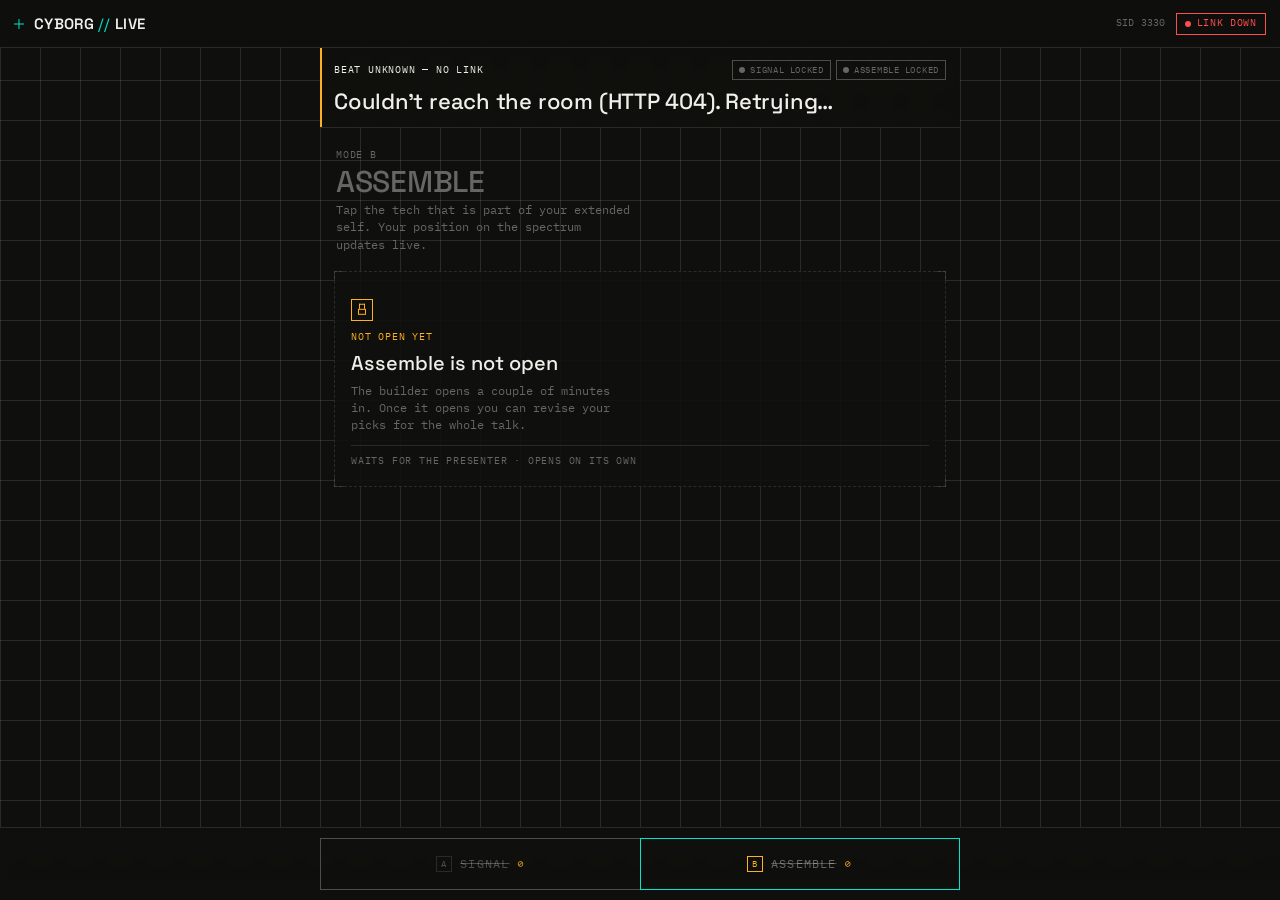
==== public/index.html @ f2556aba "miami deck: add lobby beat with QR codes, default to assemble mode - Add 15-min lobby beat with auto" ====
<!DOCTYPE html>
<html lang="en">
<head>
  <meta charset="utf-8">
  <meta name="viewport" content="width=device-width, initial-scale=1, viewport-fit=cover">
  <meta name="theme-color" content="#0F0F0D">
  <meta name="color-scheme" content="dark">
  <title>CYBORG // LIVE</title>
  <link rel="preconnect" href="https://fonts.googleapis.com">
  <link rel="preconnect" href="https://fonts.gstatic.com" crossorigin>
  <link href="https://fonts.googleapis.com/css2?family=Space+Grotesk:wght@400;500;600&family=IBM+Plex+Mono:wght@400;500&display=swap" rel="stylesheet">
  <link rel="stylesheet" href="shared.css">
  <link rel="stylesheet" href="app.css">
</head>
<body>

<header class="hdr">
  <div class="hdr-title">
    <span class="reticle is-accent" aria-hidden="true"></span>
    <h1>CYBORG <span class="hdr-sep">//</span> LIVE</h1>
  </div>
  <div class="hdr-right">
    <span class="readout micro-label hdr-sid" id="sid-readout" title="session">SID ····</span>
    <span class="pill is-pulsing" id="link-pill" role="status" aria-live="polite">
      <span class="dot" aria-hidden="true"></span>
      <span>LINK</span><span class="pill-state" id="link-state">CONNECTING</span>
    </span>
  </div>
</header>

<main class="main" id="main">

  <!-- ================= MODE A: SIGNAL ================= -->
  <section class="mode" id="mode-signal" data-mode="signal" aria-labelledby="tab-signal" hidden>
    <div class="mode-head">
      <span class="micro-label">MODE A</span>
      <h2>Signal</h2>
      <p class="mode-sub">Send a question, a discussion-starter, or a note to the room. Lands on the presenter screen live.</p>
    </div>

    <form class="fui-panel signal-form" id="signal-form" novalidate>
      <span class="fui-corners" aria-hidden="true"></span>

      <fieldset class="kind-group">
        <legend class="micro-label">KIND</legend>
        <div class="kind-seg" role="radiogroup" aria-label="Submission kind">
          <label class="kind-opt">
            <input type="radio" name="kind" value="question" checked>
            <span class="kind-face"><span class="kind-glyph">?</span>QUESTION</span>
          </label>
          <label class="kind-opt">
            <input type="radio" name="kind" value="discussion">
            <span class="kind-face"><span class="kind-glyph">⇄</span>DISCUSSION</span>
          </label>
          <label class="kind-opt">
            <input type="radio" name="kind" value="note">
            <span class="kind-face"><span class="kind-glyph">▸</span>NOTE</span>
          </label>
        </div>
      </fieldset>

      <div class="field">
        <div class="field-row">
          <label class="micro-label" for="signal-text">TEXT</label>
          <span class="readout counter" id="char-counter" aria-live="polite">000<span class="counter-sep">/</span>280</span>
        </div>
        <textarea id="signal-text" name="text" class="textarea" rows="4" maxlength="280"
          placeholder="Type it. 280 chars. Plain text." autocomplete="off" spellcheck="true"></textarea>
      </div>

      <div class="field">
        <div class="field-row">
          <label class="micro-label" for="handle">HANDLE <span class="opt">(optional)</span></label>
          <span class="readout counter is-dim" id="handle-counter">00/24</span>
        </div>
        <input id="handle" name="handle" class="input" type="text" maxlength="24"
          placeholder="anon" autocomplete="nickname" autocapitalize="off">
      </div>

      <div class="form-foot">
        <p class="inline-error" id="signal-error" role="alert" hidden></p>
        <button class="btn is-primary send-btn" id="send-btn" type="submit" disabled>
          <span class="send-label">SEND SIGNAL</span>
          <span class="send-arrow" aria-hidden="true">→</span>
        </button>
      </div>
    </form>

    <div class="log">
      <div class="log-head">
        <span class="micro-label">YOUR SIGNALS</span>
        <span class="readout micro-label" id="log-count">000</span>
      </div>
      <ol class="log-list" id="log-list" aria-live="polite">
        <li class="log-empty micro-label">NO SIGNALS SENT FROM THIS SESSION YET</li>
      </ol>
    </div>
  </section>

  <!-- ================= MODE B: ASSEMBLE ================= -->
  <section class="mode" id="mode-assemble" data-mode="assemble" aria-labelledby="tab-assemble">
    <div class="mode-head">
      <span class="micro-label">MODE B</span>
      <h2>Assemble</h2>
      <p class="mode-sub">Tap the tech that is part of your extended self. Your position on the spectrum updates live.</p>
    </div>

    <!-- sticky-ish live readout -->
    <div class="fui-panel spectrum-panel" id="spectrum-panel">
      <span class="fui-corners" aria-hidden="true"></span>
      <div class="spectrum-head">
        <div>
          <span class="micro-label">DEPENDENCE</span>
          <div class="readout spectrum-value"><span id="spectrum-num">000</span><span class="unit">/100</span></div>
        </div>
        <div class="klass-block">
          <span class="micro-label">CLASS</span>
          <div class="klass-readout display" id="klass-readout">Unassembled</div>
        </div>
        <div class="picks-block">
          <span class="micro-label">PICKS</span>
          <div class="readout picks-readout" id="picks-count">00</div>
        </div>
      </div>

      <!-- RADAR. Supersedes the 1-D daily-designer→Vader ruler. A single axis
           measures HOW MUCH and reinstates a destination; the polygon says two
           people can enclose the same area and be completely different shapes.
           Vader is now a ghost polygon behind yours, not an endpoint ahead. -->
      <div class="radar-host" id="radar-host" role="img" aria-label="Your assemblage radar"></div>

      <div class="radar-legend">
        <label class="ghost-toggle">
          <input type="checkbox" id="ghost-toggle" checked>
          <span class="micro-label">SHOW REFERENCE SHAPES</span>
        </label>
        <p class="radar-note micro-label" id="radar-note">PICK COMPONENTS TO DRAW YOUR SHAPE</p>
      </div>
    </div>

    <div class="slots" id="slots">
      <!-- slot groups injected by app.js -->
      <p class="micro-label slots-loading" id="slots-loading">LOADING CATALOG…</p>
    </div>

    <div class="fui-panel transmit-panel" id="transmit-panel">
      <span class="fui-corners" aria-hidden="true"></span>
      <div class="field">
        <div class="field-row">
          <label class="micro-label" for="handle-2">HANDLE <span class="opt">(optional, shared with Signal)</span></label>
        </div>
        <input id="handle-2" class="input" type="text" maxlength="24" placeholder="anon" autocomplete="nickname" autocapitalize="off">
      </div>
      <p class="inline-error" id="assemble-error" role="alert" hidden></p>
      <button class="btn is-primary transmit-btn" id="transmit-btn" type="button" disabled>
        <span class="send-label">TRANSMIT ASSEMBLAGE</span>
        <span class="send-arrow" aria-hidden="true">↑</span>
      </button>
      <p class="micro-label transmit-hint" id="transmit-hint">PICK AT LEAST ONE COMPONENT</p>
    </div>

    <!-- class card (shown after transmit) -->
    <div class="fui-panel class-card is-active" id="class-card" hidden>
      <span class="fui-corners" aria-hidden="true"></span>
      <div class="card-top">
        <span class="micro-label is-fg">CLASS CARD</span>
        <span class="readout micro-label" id="card-id">ID ········</span>
      </div>
      <div class="card-klass display" id="card-klass">—</div>
      <div class="card-handle micro-label" id="card-handle">ANON</div>
      <div class="card-stats">
        <div><span class="micro-label">SPECTRUM</span><div class="readout" id="card-spectrum">000</div></div>
        <div><span class="micro-label">ARCHETYPE</span><div class="readout" id="card-archetype">—</div></div>
        <div><span class="micro-label">PICKS</span><div class="readout" id="card-picks">00</div></div>
      </div>
      <div class="card-mini-ruler" id="card-ruler"><span class="card-mini-marker" id="card-marker"></span></div>
      <div class="card-groups" id="card-groups"></div>
      <ul class="card-list" id="card-list"></ul>
      <div class="card-actions">
        <button class="btn" id="card-share" type="button">SHARE / COPY</button>
        <button class="btn" id="card-edit" type="button">EDIT ASSEMBLAGE</button>
      </div>
      <p class="micro-label card-status" id="card-status" aria-live="polite"></p>
    </div>
  </section>
</main>

<!-- ================= MODE SWITCH ================= -->
<nav class="modebar" aria-label="Mode">
  <div class="seg" role="tablist">
    <button class="seg-btn" id="tab-signal" role="tab" aria-selected="false" aria-controls="mode-signal" data-mode="signal" type="button">
      <span class="seg-key">A</span><span class="seg-name">SIGNAL</span>
    </button>
    <button class="seg-btn is-on" id="tab-assemble" role="tab" aria-selected="true" aria-controls="mode-assemble" data-mode="assemble" type="button">
      <span class="seg-key">B</span><span class="seg-name">ASSEMBLE</span>
    </button>
    <span class="seg-indicator" aria-hidden="true"></span>
  </div>
</nav>

<script src="radar.js" defer></script>
<script src="app.js" defer></script>
</body>
</html>
---- public/shared.css ----
/* CYBORG // LIVE — shared design tokens + base + FUI utilities
   Imported by index.html (audience) and presenter.html. Keep this file lean. */

:root {
  --bg: #0F0F0D;
  --fg: #F0EFE9;
  --mid: #666666;
  --accent: #00E5CC;
  --rule: rgba(240, 239, 233, 0.12);
  --rule-strong: rgba(240, 239, 233, 0.28);
  --warn: #FFB020;
  --danger: #FF4D4D;

  --font-display: 'Space Grotesk', system-ui, sans-serif;
  --font-mono: 'IBM Plex Mono', ui-monospace, SFMono-Regular, Menlo, monospace;

  --grid: 40px;
  --tap: 44px;
  --ease: cubic-bezier(0.2, 0.8, 0.2, 1);
  --t-fast: 120ms;
  --t-med: 180ms;
}

/* ---------- reset ---------- */
*, *::before, *::after { box-sizing: border-box; }
html { -webkit-text-size-adjust: 100%; }
body {
  margin: 0;
  background-color: var(--bg);
  color: var(--fg);
  font-family: var(--font-mono);
  font-size: 14px;
  line-height: 1.45;
  -webkit-font-smoothing: antialiased;
  /* 40px grid on hairlines */
  background-image:
    linear-gradient(to right, var(--rule) 1px, transparent 1px),
    linear-gradient(to bottom, var(--rule) 1px, transparent 1px);
  background-size: var(--grid) var(--grid);
  background-attachment: fixed;
}
h1, h2, h3, h4 { font-family: var(--font-display); font-weight: 500; margin: 0; letter-spacing: -0.01em; }
p { margin: 0; }
button, input, textarea, select {
  font: inherit;
  color: inherit;
  background: none;
  border: 0;
  border-radius: 0;
  -webkit-appearance: none;
  appearance: none;
}
button { cursor: pointer; touch-action: manipulation; }
button:focus-visible, input:focus-visible, textarea:focus-visible, [tabindex]:focus-visible {
  outline: 1px solid var(--accent);
  outline-offset: 2px;
}
ul, ol { margin: 0; padding: 0; list-style: none; }
::selection { background: var(--accent); color: var(--bg); }

/* ---------- typographic utilities ---------- */
.micro-label {
  font-family: var(--font-mono);
  font-size: 10px;
  text-transform: uppercase;
  letter-spacing: 0.08em;
  color: var(--mid);
}
.micro-label.is-fg { color: var(--fg); }
.readout {
  font-family: var(--font-mono);
  font-variant-numeric: tabular-nums;
  letter-spacing: 0.02em;
}
.readout.is-accent { color: var(--accent); }
.mono { font-family: var(--font-mono); }
.display { font-family: var(--font-display); }
.hairline { border: 0; border-top: 1px solid var(--rule); margin: 0; }
.visually-hidden {
  position: absolute !important; width: 1px; height: 1px; padding: 0; margin: -1px;
  overflow: hidden; clip: rect(0 0 0 0); white-space: nowrap; border: 0;
}

/* ---------- status pill ---------- */
.pill {
  display: inline-flex; align-items: center; gap: 6px;
  height: 22px; padding: 0 8px;
  border: 1px solid var(--rule-strong);
  font-family: var(--font-mono); font-size: 10px;
  text-transform: uppercase; letter-spacing: 0.08em;
  color: var(--mid);
  white-space: nowrap;
}
.pill .dot {
  width: 6px; height: 6px; border-radius: 50%;
  background: var(--mid);
  transition: background var(--t-fast) var(--ease), box-shadow var(--t-fast) var(--ease);
}
.pill.is-live { color: var(--fg); border-color: var(--accent); }
.pill.is-live .dot { background: var(--accent); box-shadow: 0 0 6px var(--accent); }
.pill.is-warn { color: var(--warn); border-color: var(--warn); }
.pill.is-warn .dot { background: var(--warn); }
.pill.is-danger { color: var(--danger); border-color: var(--danger); }
.pill.is-danger .dot { background: var(--danger); }
.pill.is-pulsing .dot { animation: pill-pulse 1.4s ease-in-out infinite; }
@keyframes pill-pulse { 0%, 100% { opacity: 1; } 50% { opacity: 0.25; } }

/* ---------- FUI panel with corner brackets ---------- */
.fui-panel {
  position: relative;
  background: rgba(15, 15, 13, 0.88);
  border: 1px solid var(--rule);
  padding: 14px;
  --bracket: 10px;
  --bracket-color: var(--rule-strong);
}
.fui-panel::before, .fui-panel::after,
.fui-panel > .fui-corners::before, .fui-panel > .fui-corners::after {
  content: "";
  position: absolute;
  width: var(--bracket); height: var(--bracket);
  border-color: var(--bracket-color);
  border-style: solid;
  pointer-events: none;
  transition: border-color var(--t-fast) var(--ease);
}
.fui-panel::before { top: -1px; left: -1px; border-width: 1px 0 0 1px; }
.fui-panel::after  { top: -1px; right: -1px; border-width: 1px 1px 0 0; }
.fui-panel > .fui-corners::before { bottom: -1px; left: -1px; border-width: 0 0 1px 1px; }
.fui-panel > .fui-corners::after  { bottom: -1px; right: -1px; border-width: 0 1px 1px 0; }
.fui-panel.is-active { --bracket-color: var(--accent); }
.fui-panel.is-danger { --bracket-color: var(--danger); border-color: rgba(255, 77, 77, 0.4); }

/* ---------- reticle motif (small crosshair) ---------- */
.reticle {
  position: relative; display: inline-block; width: 10px; height: 10px; flex: none;
}
.reticle::before, .reticle::after {
  content: ""; position: absolute; background: var(--mid);
}
.reticle::before { left: 50%; top: 0; width: 1px; height: 100%; transform: translateX(-50%); }
.reticle::after  { top: 50%; left: 0; height: 1px; width: 100%; transform: translateY(-50%); }
.reticle.is-accent::before, .reticle.is-accent::after { background: var(--accent); }

/* ---------- buttons ---------- */
.btn {
  display: inline-flex; align-items: center; justify-content: center; gap: 8px;
  min-height: var(--tap); padding: 0 16px;
  border: 1px solid var(--rule-strong);
  font-family: var(--font-mono); font-size: 12px;
  text-transform: uppercase; letter-spacing: 0.08em;
  color: var(--fg);
  transition: border-color var(--t-fast) var(--ease), color var(--t-fast) var(--ease),
              background var(--t-fast) var(--ease), transform var(--t-fast) var(--ease);
}
.btn:active { transform: scale(0.985); border-color: var(--accent); }
.btn.is-primary { border-color: var(--fg); }
.btn.is-primary:not(:disabled):hover { border-color: var(--accent); color: var(--accent); }
.btn:disabled { color: var(--mid); border-color: var(--rule); cursor: not-allowed; transform: none; }

/* ---------- motion ---------- */
@media (prefers-reduced-motion: reduce) {
  *, *::before, *::after {
    animation-duration: 0.01ms !important;
    animation-iteration-count: 1 !important;
    transition-duration: 0.01ms !important;
    scroll-behavior: auto !important;
  }
}
---- public/app.css ----
/* CYBORG // LIVE — audience app styles (page-specific). Tokens in shared.css. */

body { padding-bottom: calc(76px + env(safe-area-inset-bottom, 0px)); }

/* ---------- header ---------- */
.hdr {
  position: sticky; top: 0; z-index: 20;
  display: flex; align-items: center; justify-content: space-between; gap: 12px;
  height: 48px; padding: 0 14px;
  background: rgba(15, 15, 13, 0.92);
  backdrop-filter: blur(8px); -webkit-backdrop-filter: blur(8px);
  border-bottom: 1px solid var(--rule);
}
.hdr-title { display: flex; align-items: center; gap: 10px; }
.hdr h1 { font-size: 15px; letter-spacing: 0.02em; text-transform: uppercase; font-weight: 600; }
.hdr-sep { color: var(--accent); font-weight: 400; }
.hdr-right { display: flex; align-items: center; gap: 10px; }
.hdr-sid { display: none; }
@media (min-width: 480px) { .hdr-sid { display: inline; } }
.pill-state { color: inherit; }
.pill.is-live .pill-state { color: var(--accent); }

/* ---------- main / mode ---------- */
.main { max-width: 640px; margin: 0 auto; padding: 18px 14px 24px; }

/* ================= CUE BAR — the control track, made visible =================
   Sits directly under the sticky header. This is the one thing a person
   glancing down should be able to read: what beat we're on, what they're
   being asked to do, and which of the two modes is actually open. */
.cuebar {
  position: sticky; top: 48px; z-index: 15;
  max-width: 640px; margin: 0 auto;
  padding: 12px 14px 13px;
  background: rgba(15, 15, 13, 0.94);
  backdrop-filter: blur(8px); -webkit-backdrop-filter: blur(8px);
  border-bottom: 1px solid var(--rule);
  display: flex; flex-direction: column; gap: 7px;
}
/* left edge = mode mapping. accent only for live/data, per the tokens. */
.cuebar::before {
  content: ""; position: absolute; left: 0; top: 0; bottom: 0; width: 2px;
  background: var(--rule-strong);
  transition: background var(--t-med) var(--ease);
}
.cuebar[data-mode="assemble"]::before,
.cuebar[data-mode="reveal"]::before,
.cuebar[data-mode="panel"]::before { background: var(--accent); }
.cuebar[data-mode="closed"]::before { background: var(--danger); }
.cuebar.is-stale::before { background: var(--warn); }

.cuebar-meta { display: flex; align-items: center; justify-content: space-between; gap: 10px; }
.cuebar-beat { color: var(--fg); white-space: nowrap; overflow: hidden; text-overflow: ellipsis; }
.cuebar-gates { display: flex; gap: 5px; flex: none; }

/* gate pills: STATE, separate from the signifier and from the feedback */
.gate-pill { height: 20px; padding: 0 6px; font-size: 9px; gap: 5px; }
.gate-pill .pill-state { color: var(--mid); }
.gate-pill.is-live .pill-state { color: var(--accent); }

/* the headline instruction */
.cuebar-prompt {
  font-family: var(--font-display);
  font-size: 19px; line-height: 1.2; font-weight: 500;
  letter-spacing: -0.01em; color: var(--fg);
  margin: 1px 0 0;
}
.cuebar-prompt[hidden] { display: none; }
@media (min-width: 480px) { .cuebar-prompt { font-size: 22px; } }
.cuebar-line { font-size: 11px; line-height: 1.35; color: var(--mid); }

/* 140ms out / 180ms in: the swap is legible, not a jump-cut */
.cuebar-prompt, .cuebar-line, .cuebar-beat {
  transition: opacity var(--t-med) var(--ease), transform var(--t-med) var(--ease);
}
.cuebar.is-swap .cuebar-prompt,
.cuebar.is-swap .cuebar-line,
.cuebar.is-swap .cuebar-beat { opacity: 0; transform: translateY(-3px); }

/* FEEDBACK on a cue change — distinct from the state above it */
.cuebar-change {
  display: flex; align-items: center; gap: 8px;
  margin-top: 2px; padding: 7px 9px;
  border: 1px solid var(--accent);
  background: rgba(0, 229, 204, 0.07);
  font-size: 10px; letter-spacing: 0.08em; text-transform: uppercase;
  color: var(--fg);
  opacity: 0; transform: translateY(-3px);
  transition: opacity var(--t-med) var(--ease), transform var(--t-med) var(--ease);
}
.cuebar-change[hidden] { display: none; }
.cuebar-change.is-in { opacity: 1; transform: none; }
.cuebar-change-mark { color: var(--accent); }
.cuebar-change-text { flex: 1; min-width: 0; }
.cuebar-change-go {
  flex: none; min-height: 32px; padding: 0 10px; margin: -4px -4px -4px 0;
  border: 1px solid var(--accent); color: var(--accent);
  font-size: 10px; letter-spacing: 0.08em; text-transform: uppercase;
}
.cuebar-change-go[hidden] { display: none; }
.cuebar-change-go:active { background: rgba(0, 229, 204, 0.14); }

/* ================= GATES — a mode that isn't offered =================
   Not a greyed-out composer. The composer is GONE and this is here instead,
   so there is nothing to poke at and no ambiguity about why. */
.gate {
  display: flex; flex-direction: column; gap: 7px;
  padding: 20px 16px 18px;
  border-style: dashed;
  --bracket-color: var(--rule);
  text-align: left;
}
.gate[hidden] { display: none; }
.gate-lock {
  width: 22px; height: 22px; position: relative; margin-bottom: 2px;
  border: 1px solid var(--warn);
}
.gate-lock::before {
  content: ""; position: absolute; left: 50%; top: 50%;
  width: 8px; height: 6px; transform: translate(-50%, -20%);
  border: 1px solid var(--warn);
}
.gate-lock::after {
  content: ""; position: absolute; left: 50%; top: 50%;
  width: 6px; height: 5px; transform: translate(-50%, -125%);
  border: 1px solid var(--warn); border-bottom: 0;
}
.gate-tag { color: var(--warn); }
.gate-title { font-size: 20px; line-height: 1.15; font-weight: 500; color: var(--fg); }
.gate-body { font-size: 12px; line-height: 1.45; color: var(--mid); max-width: 40ch; }
.gate-wait { margin-top: 4px; padding-top: 8px; border-top: 1px solid var(--rule); }

/* a locked section flashes when its tab is tapped — never a silent no-op */
.mode.is-flash .gate { animation: gate-flash 320ms var(--ease); }
@keyframes gate-flash {
  0%   { border-color: var(--warn); background: rgba(255, 176, 32, 0.1); }
  100% { border-color: var(--rule); background: rgba(15, 15, 13, 0.88); }
}

/* dim the mode-head copy while its mode is locked */
.mode.is-locked .mode-head h2 { color: var(--mid); }

.mode { display: flex; flex-direction: column; gap: 14px; }
.mode[hidden] { display: none; }
.mode-head { display: flex; flex-direction: column; gap: 4px; padding: 2px 2px 4px; }
.mode-head h2 { font-size: 30px; line-height: 1; text-transform: uppercase; }
.mode-sub { color: var(--mid); font-size: 12px; max-width: 42ch; }

/* ---------- fields ---------- */
.field { display: flex; flex-direction: column; gap: 6px; }
.field-row { display: flex; align-items: baseline; justify-content: space-between; gap: 8px; }
.opt { color: var(--mid); text-transform: none; letter-spacing: 0; }
.textarea, .input {
  width: 100%;
  min-height: var(--tap);
  padding: 11px 12px;
  background: rgba(240, 239, 233, 0.03);
  border: 1px solid var(--rule-strong);
  color: var(--fg);
  font-size: 15px; line-height: 1.4;
  transition: border-color var(--t-fast) var(--ease), background var(--t-fast) var(--ease);
}
.textarea { resize: vertical; min-height: 104px; }
.textarea::placeholder, .input::placeholder { color: var(--mid); }
.textarea:focus, .input:focus { border-color: var(--accent); background: rgba(0, 229, 204, 0.03); outline: none; }
.textarea.is-over { border-color: var(--danger); }

.counter { font-size: 12px; color: var(--fg); }
.counter .counter-sep { color: var(--mid); margin: 0 1px; }
.counter.is-dim { color: var(--mid); }
.counter.is-warn { color: var(--warn); }
.counter.is-danger { color: var(--danger); }

/* ---------- kind radio segment ---------- */
.kind-group { border: 0; padding: 0; margin: 0 0 14px; }
.kind-group legend { padding: 0; margin-bottom: 6px; }
.kind-seg { display: grid; grid-template-columns: repeat(3, 1fr); gap: 6px; }
.kind-opt { position: relative; display: block; }
.kind-opt input { position: absolute; opacity: 0; inset: 0; margin: 0; pointer-events: none; }
.kind-face {
  display: flex; align-items: center; justify-content: center; gap: 6px;
  height: var(--tap);
  border: 1px solid var(--rule-strong);
  font-size: 10px; letter-spacing: 0.08em; text-transform: uppercase;
  color: var(--mid);
  user-select: none; cursor: pointer;
  transition: border-color var(--t-fast) var(--ease), color var(--t-fast) var(--ease), background var(--t-fast) var(--ease);
}
.kind-glyph { font-size: 13px; line-height: 1; }
.kind-opt:active .kind-face { transform: scale(0.98); }
.kind-opt input:checked + .kind-face { color: var(--fg); border-color: var(--accent); background: rgba(0, 229, 204, 0.06); }
.kind-opt input:checked + .kind-face .kind-glyph { color: var(--accent); }
.kind-opt input:focus-visible + .kind-face { outline: 1px solid var(--accent); outline-offset: 2px; }

/* ---------- signal form ---------- */
.signal-form { display: flex; flex-direction: column; gap: 14px; }
.form-foot { display: flex; flex-direction: column; gap: 10px; }
.send-btn, .transmit-btn { width: 100%; justify-content: space-between; padding: 0 16px; }
.send-arrow { transition: transform var(--t-fast) var(--ease); }
.btn:not(:disabled):hover .send-arrow { transform: translateX(3px); }
.transmit-btn:not(:disabled):hover .send-arrow { transform: translateY(-3px); }
.btn.is-busy { border-color: var(--accent); color: var(--accent); pointer-events: none; }
.btn.is-busy .send-arrow { animation: busy-blink 700ms steps(2) infinite; }
@keyframes busy-blink { to { opacity: 0.2; } }

.inline-error {
  display: flex; align-items: flex-start; gap: 8px;
  padding: 10px 12px;
  border: 1px solid var(--danger);
  border-left-width: 3px;
  background: rgba(255, 77, 77, 0.06);
  color: var(--fg);
  font-size: 12px; line-height: 1.4;
}
.inline-error[hidden] { display: none; }
.inline-error::before { content: "ERR"; color: var(--danger); font-size: 10px; letter-spacing: 0.08em; flex: none; margin-top: 2px; }

/* ---------- log ---------- */
.log { display: flex; flex-direction: column; gap: 8px; margin-top: 4px; }
.log-head { display: flex; justify-content: space-between; align-items: baseline; padding: 0 2px; }
.log-list { display: flex; flex-direction: column; gap: 6px; }
.log-empty { padding: 14px 12px; border: 1px dashed var(--rule); text-align: center; }
.log-item {
  display: grid;
  grid-template-columns: auto 1fr auto;
  grid-template-areas: "kind text status" "kind meta status";
  column-gap: 10px; row-gap: 2px;
  padding: 10px 12px;
  border: 1px solid var(--rule);
  border-left: 2px solid var(--rule-strong);
  background: rgba(15, 15, 13, 0.8);
  animation: log-in var(--t-med) var(--ease);
  transition: border-color var(--t-med) var(--ease);
}
@keyframes log-in { from { opacity: 0; transform: translateY(-4px); } }
.log-item.is-sending { border-left-color: var(--warn); }
.log-item.is-received { border-left-color: var(--accent); }
.log-item.is-failed { border-left-color: var(--danger); }
.log-kind { grid-area: kind; font-size: 14px; line-height: 1.2; color: var(--mid); width: 12px; text-align: center; }
.log-text { grid-area: text; font-size: 13px; line-height: 1.4; overflow-wrap: anywhere; }
.log-meta { grid-area: meta; }
.log-status { grid-area: status; text-align: right; display: flex; flex-direction: column; align-items: flex-end; gap: 2px; }
.log-status .st { font-size: 10px; letter-spacing: 0.08em; }
.is-sending .log-status .st { color: var(--warn); }
.is-received .log-status .st { color: var(--accent); }
.is-failed .log-status .st { color: var(--danger); }
.log-id { font-size: 10px; color: var(--mid); }
.log-retry {
  grid-column: 1 / -1; justify-self: start;
  min-height: 32px; padding: 0 10px; margin-top: 4px;
  border: 1px solid var(--danger); color: var(--danger);
  font-size: 10px; letter-spacing: 0.08em; text-transform: uppercase;
}
.log-retry:active { background: rgba(255, 77, 77, 0.1); }

/* ---------- spectrum panel ---------- */
.spectrum-panel { display: flex; flex-direction: column; gap: 14px; }
.spectrum-head { display: grid; grid-template-columns: auto 1fr auto; gap: 14px; align-items: start; }
.spectrum-value { font-size: 28px; line-height: 1; color: var(--fg); margin-top: 2px; }
.spectrum-value .unit { font-size: 12px; color: var(--mid); margin-left: 2px; }
.klass-block { min-width: 0; }
.klass-readout {
  font-size: 18px; line-height: 1.15; margin-top: 4px;
  color: var(--accent);
  overflow-wrap: anywhere;
  transition: opacity var(--t-fast) var(--ease);
}
.klass-readout.is-none { color: var(--mid); }
.picks-block { text-align: right; }
.picks-readout { font-size: 28px; line-height: 1; margin-top: 2px; }

/* ruler */
/* ---------- radar (supersedes the 1-D ruler) ----------
   The retired ruler ran daily-designer -> Vader, which measured HOW MUCH and
   reinstated a destination. The polygon measures SHAPE: identical area, wholly
   different silhouette. Fill opacity carries pick density; radius never does. */
.radar-host { display: block; width: 100%; max-width: 380px; margin: 4px auto 0; }
.radar { display: block; width: 100%; height: auto; overflow: visible; }

.radar__ring {
  fill: none; stroke: var(--rule); stroke-width: 1;
}
.radar__ring--outer { stroke: var(--rule-strong); }
.radar__spoke { stroke: var(--rule); stroke-width: 1; }

/* Ghosts sit UNDER the live shape: a comparison, not an endpoint. */
.radar__ghost {
  fill: var(--fg); fill-opacity: 0.03;
  stroke: var(--mid); stroke-width: 1;
  stroke-dasharray: 2 3; stroke-opacity: 0.55;
}

.radar__shape {
  fill: var(--accent);
  stroke: var(--accent); stroke-width: 2;
  stroke-linejoin: round;
  transition: all var(--t-med) var(--ease);
}
.radar__shape.is-empty { stroke: var(--mid); stroke-dasharray: 3 3; }

.radar__dot { fill: var(--accent); }
.radar__shape.is-empty ~ .radar__dots .radar__dot { fill: var(--mid); }

.radar__label {
  fill: var(--fg); font-size: 9px; letter-spacing: 0.06em;
  text-transform: uppercase; font-family: var(--mono, monospace);
}
.radar__val {
  fill: var(--accent); font-size: 9px;
  font-family: var(--mono, monospace);
}

.radar-legend {
  display: flex; flex-direction: column; gap: 6px;
  margin-top: 10px; align-items: flex-start;
}
.ghost-toggle {
  display: flex; align-items: center; gap: 8px;
  cursor: pointer; min-height: 32px;
}
.ghost-toggle input { width: 16px; height: 16px; accent-color: var(--accent); }
.radar-note { color: var(--mid); }
@media (min-width: 480px) { .radar__label, .radar__val { font-size: 10px; } }

/* ---------- slot groups ---------- */
.slots { display: flex; flex-direction: column; gap: 10px; }
.slots-loading { padding: 12px; text-align: center; }
.slot { padding: 0; }
.slot-head {
  display: grid; grid-template-columns: auto 1fr auto auto; align-items: center; gap: 10px;
  width: 100%; min-height: 52px; padding: 0 14px; text-align: left;
}
.slot-idx { font-size: 10px; color: var(--mid); letter-spacing: 0.08em; }
.slot-title { display: flex; flex-direction: column; gap: 1px; min-width: 0; }
.slot-name { font-family: var(--font-display); font-size: 15px; font-weight: 500; text-transform: uppercase; letter-spacing: 0.02em; }
.slot-hint { font-size: 10px; color: var(--mid); letter-spacing: 0.02em; white-space: nowrap; overflow: hidden; text-overflow: ellipsis; }
.slot-count { font-size: 12px; color: var(--mid); }
.slot-count.is-on { color: var(--accent); }
.slot-chev {
  width: 22px; height: 22px; display: grid; place-items: center;
  color: var(--mid); font-size: 12px;
  transition: transform var(--t-med) var(--ease), color var(--t-fast) var(--ease);
}
.slot.is-open .slot-chev { transform: rotate(180deg); color: var(--fg); }
.slot-body { display: none; padding: 0 10px 10px; border-top: 1px solid var(--rule); }
.slot.is-open .slot-body { display: grid; gap: 6px; padding-top: 10px; }

.comp {
  display: grid; grid-template-columns: 20px 1fr auto; column-gap: 10px; align-items: start;
  width: 100%; min-height: var(--tap); padding: 10px 10px 10px 8px;
  border: 1px solid var(--rule);
  text-align: left;
  color: var(--fg);
  background: rgba(240, 239, 233, 0.015);
  transition: border-color var(--t-fast) var(--ease), background var(--t-fast) var(--ease), transform var(--t-fast) var(--ease);
}
.comp:active { transform: scale(0.99); }
.comp-box {
  width: 14px; height: 14px; margin-top: 2px;
  border: 1px solid var(--rule-strong); position: relative;
  transition: border-color var(--t-fast) var(--ease), background var(--t-fast) var(--ease);
}
.comp-box::after {
  content: ""; position: absolute; inset: 3px; background: var(--accent);
  opacity: 0; transform: scale(0.4);
  transition: opacity var(--t-fast) var(--ease), transform var(--t-fast) var(--ease);
}
.comp-main { display: flex; flex-direction: column; gap: 3px; min-width: 0; }
.comp-label { font-family: var(--font-display); font-size: 14px; line-height: 1.2; }
.comp-blurb { font-size: 11px; line-height: 1.4; color: var(--mid); }
.comp-axis { font-size: 9px; color: var(--mid); margin-top: 3px; white-space: nowrap; text-align: right; }
.comp[aria-pressed="true"] { border-color: var(--accent); background: rgba(0, 229, 204, 0.05); }
.comp[aria-pressed="true"] .comp-box { border-color: var(--accent); }
.comp[aria-pressed="true"] .comp-box::after { opacity: 1; transform: scale(1); }
.comp[aria-pressed="true"] .comp-axis { color: var(--accent); }

/* ---------- transmit ---------- */
.transmit-panel { display: flex; flex-direction: column; gap: 12px; }
.transmit-panel[hidden], .spectrum-panel[hidden], .slots[hidden], .signal-form[hidden], .log[hidden] { display: none; }
.transmit-hint { text-align: center; }
.transmit-hint.is-ok { color: var(--fg); }
.transmit-hint.is-stale { color: var(--warn); }

/* ---------- class card ---------- */
.class-card { display: flex; flex-direction: column; gap: 12px; padding: 18px 16px; }
.class-card[hidden] { display: none; }
.card-top { display: flex; justify-content: space-between; align-items: baseline; }
.card-klass { font-size: 34px; line-height: 1; font-weight: 600; letter-spacing: -0.02em; color: var(--accent); }
.card-handle { color: var(--fg); }
.card-stats { display: grid; grid-template-columns: repeat(3, 1fr); gap: 10px; padding-top: 12px; border-top: 1px solid var(--rule); }
.card-stats .readout { font-size: 18px; margin-top: 2px; }
.card-mini-ruler { position: relative; height: 1px; background: var(--rule-strong); margin: 6px 0 2px; }
.card-mini-ruler::before, .card-mini-ruler::after {
  content: ""; position: absolute; top: -3px; width: 1px; height: 7px; background: var(--rule-strong);
}
.card-mini-ruler::before { left: 0; } .card-mini-ruler::after { right: 0; }
.card-mini-marker {
  position: absolute; top: -4px; left: 0; width: 9px; height: 9px;
  transform: translateX(-50%); background: var(--accent);
}
.card-groups { display: flex; flex-wrap: wrap; gap: 6px; }
.card-group { display: inline-flex; gap: 6px; align-items: center; padding: 3px 8px; border: 1px solid var(--rule); font-size: 10px; letter-spacing: 0.08em; }
.card-group b { font-weight: 400; color: var(--accent); }
.card-list { display: flex; flex-direction: column; gap: 4px; font-size: 12px; }
.card-list li { display: flex; gap: 8px; }
.card-list li::before { content: "▸"; color: var(--mid); }
.card-actions { display: grid; grid-template-columns: 1fr 1fr; gap: 8px; padding-top: 6px; }
.card-status { min-height: 14px; text-align: center; }

/* The card is a LIVING record, never a read-only trophy. EDIT MY PICKS is the
   primary way out of it, so it carries the stronger signifier of the two. */
.card-actions .is-edit-cta { border-color: var(--accent); color: var(--accent); }
.card-actions .is-edit-cta::before { content: "✎"; margin-right: 2px; }
.card-actions .is-edit-cta:active { background: rgba(0, 229, 204, 0.1); }

/* picks changed since the last transmit — visible, not silent */
.card-stale {
  display: flex; align-items: center; gap: 7px;
  padding: 8px 10px;
  border: 1px solid var(--warn); border-left-width: 3px;
  background: rgba(255, 176, 32, 0.07);
  color: var(--warn);
}
.card-stale[hidden] { display: none; }
.card-stale::before { content: "▲"; font-size: 8px; }
.class-card.is-stale { --bracket-color: var(--warn); }

/* ---------- bottom mode bar / segmented control ---------- */
.modebar {
  position: fixed; left: 0; right: 0; bottom: 0; z-index: 30;
  padding: 10px 14px calc(10px + env(safe-area-inset-bottom, 0px));
  background: linear-gradient(to top, rgba(15, 15, 13, 0.98), rgba(15, 15, 13, 0.9));
  border-top: 1px solid var(--rule);
  backdrop-filter: blur(8px); -webkit-backdrop-filter: blur(8px);
}
.seg {
  position: relative; display: grid; grid-template-columns: 1fr 1fr;
  max-width: 640px; margin: 0 auto;
  border: 1px solid var(--rule-strong);
  height: 52px;
}
.seg-btn {
  position: relative; z-index: 1;
  display: flex; align-items: center; justify-content: center; gap: 8px;
  min-height: var(--tap);
  font-size: 12px; letter-spacing: 0.1em; text-transform: uppercase;
  color: var(--mid);
  transition: color var(--t-fast) var(--ease);
}
.seg-btn:active { color: var(--fg); }
.seg-key {
  display: inline-grid; place-items: center; width: 16px; height: 16px;
  border: 1px solid currentColor; font-size: 9px;
}
.seg-btn.is-on { color: var(--fg); }
.seg-btn.is-on .seg-key { border-color: var(--accent); color: var(--accent); }

/* locked tab: still tappable (it explains itself), but clearly not on offer */
.seg-btn.is-locked { color: rgba(102, 102, 102, 0.75); }
.seg-btn.is-locked .seg-name { text-decoration: line-through; text-decoration-color: var(--rule-strong); }
.seg-btn.is-locked .seg-key { border-color: var(--rule); }
.seg-lock { font-size: 10px; color: var(--warn); line-height: 1; }
.seg-lock[hidden] { display: none; }
.seg-btn.is-locked.is-on { color: var(--mid); }
.seg[data-on] .seg-btn.is-locked.is-on .seg-key { border-color: var(--warn); color: var(--warn); }

.seg-indicator {
  position: absolute; top: -1px; bottom: -1px; left: -1px; width: calc(50% + 1px);
  border: 1px solid var(--accent);
  pointer-events: none;
  transition: transform var(--t-med) var(--ease);
}
.seg[data-on="assemble"] .seg-indicator { transform: translateX(100%); }

/* ---------- toast-ish system line ---------- */
.sysline {
  position: fixed; left: 50%; bottom: calc(84px + env(safe-area-inset-bottom, 0px));
  transform: translate(-50%, 8px); opacity: 0;
  padding: 8px 12px; border: 1px solid var(--rule-strong); background: var(--bg);
  font-size: 10px; letter-spacing: 0.08em; text-transform: uppercase;
  transition: opacity var(--t-med) var(--ease), transform var(--t-med) var(--ease);
  pointer-events: none; z-index: 40;
}
.sysline.is-show { opacity: 1; transform: translate(-50%, 0); }
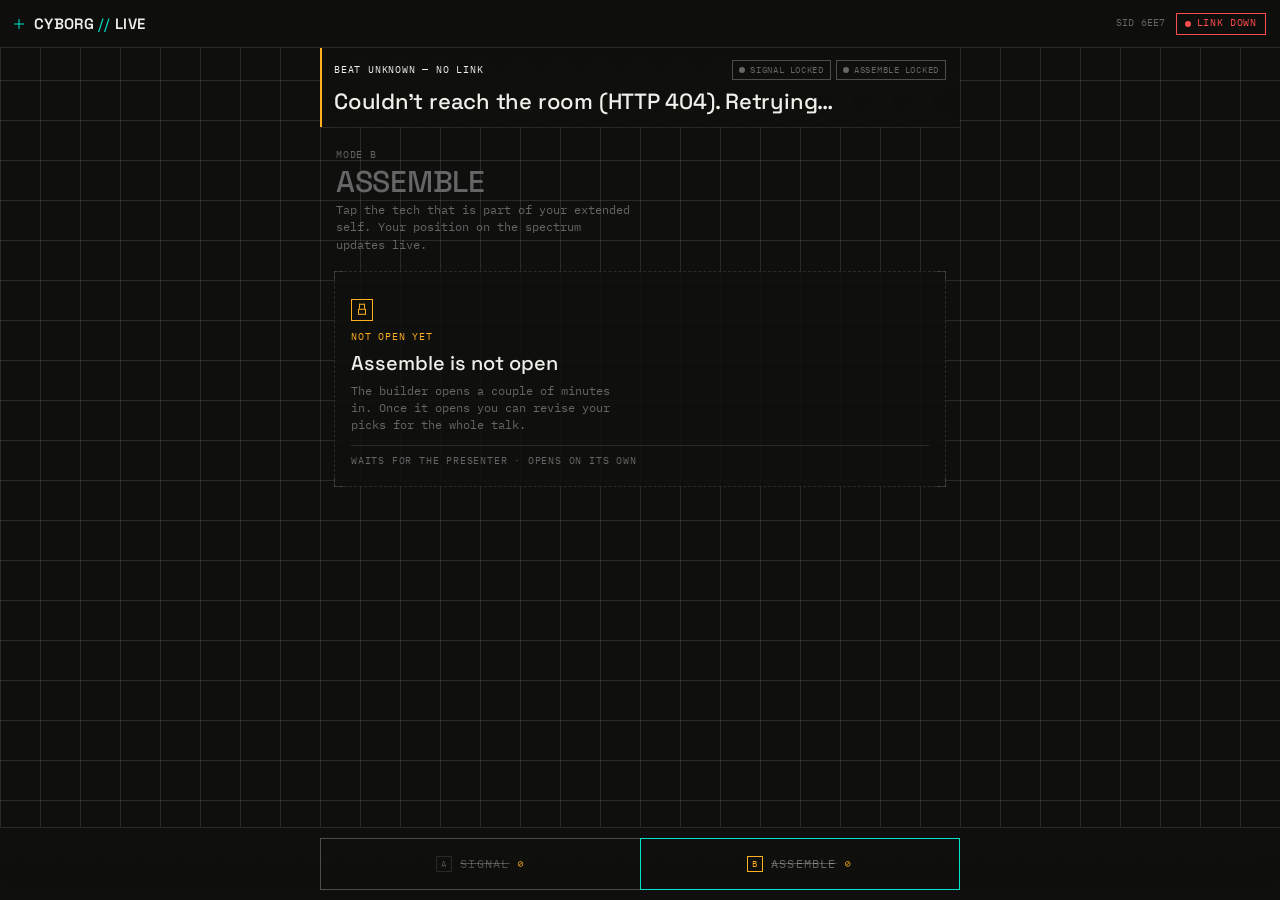
==== commit ffcd3091: "make transmit button more prominent with scroll-to-radar - Add is-filled button style with accent co" ====
--- a/public/index.html
+++ b/public/index.html
@@ -152,7 +152,7 @@
         <input id="handle-2" class="input" type="text" maxlength="24" placeholder="anon" autocomplete="nickname" autocapitalize="off">
       </div>
       <p class="inline-error" id="assemble-error" role="alert" hidden></p>
-      <button class="btn is-primary transmit-btn" id="transmit-btn" type="button" disabled>
+      <button class="btn is-filled transmit-btn" id="transmit-btn" type="button" disabled>
         <span class="send-label">TRANSMIT ASSEMBLAGE</span>
         <span class="send-arrow" aria-hidden="true">↑</span>
       </button>
--- a/public/shared.css
+++ b/public/shared.css
@@ -156,6 +156,8 @@
 .btn:active { transform: scale(0.985); border-color: var(--accent); }
 .btn.is-primary { border-color: var(--fg); }
 .btn.is-primary:not(:disabled):hover { border-color: var(--accent); color: var(--accent); }
+.btn.is-filled { background: var(--accent); color: var(--bg); border-color: var(--accent); }
+.btn.is-filled:not(:disabled):hover { background: var(--fg); border-color: var(--fg); }
 .btn:disabled { color: var(--mid); border-color: var(--rule); cursor: not-allowed; transform: none; }
 
 /* ---------- motion ---------- */
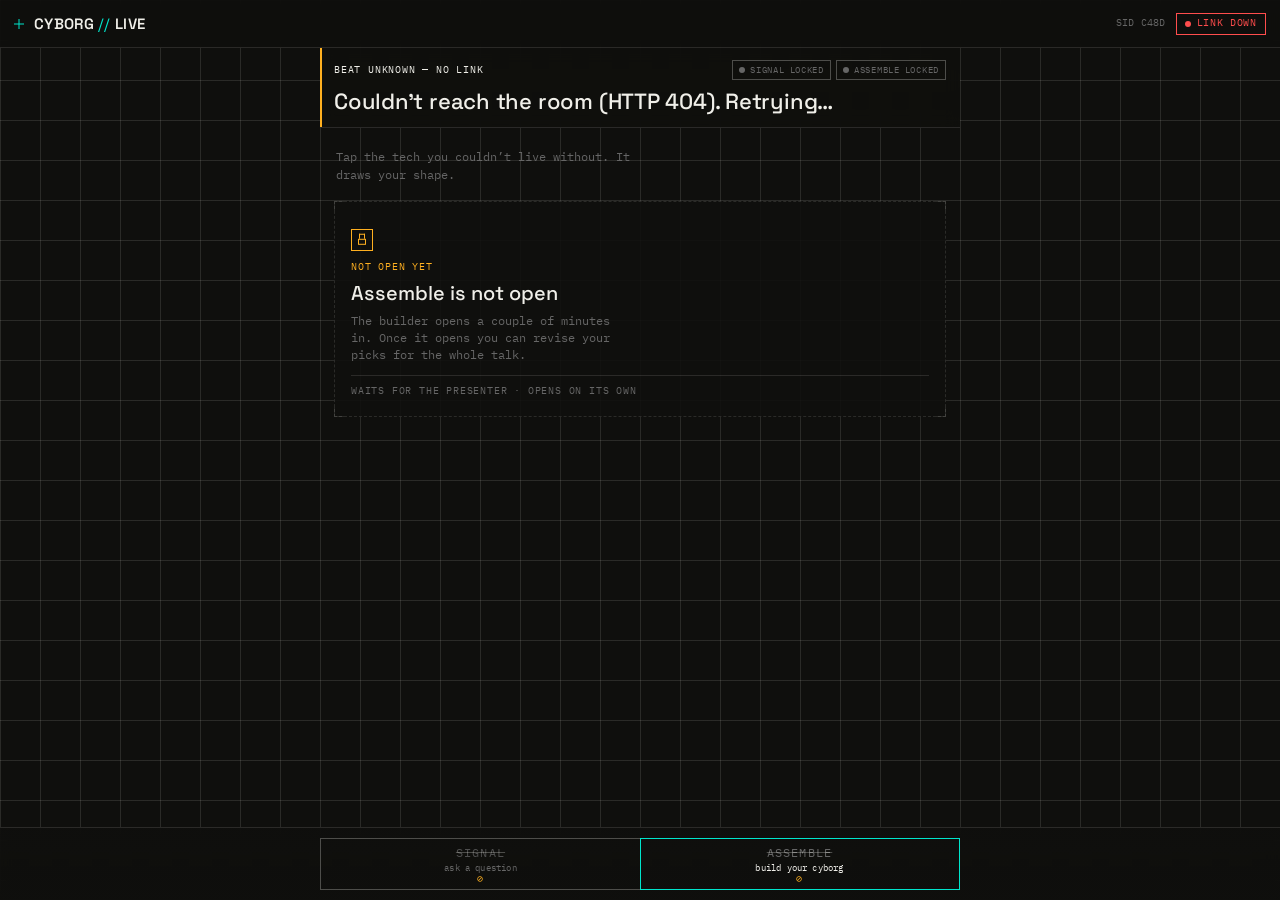
==== commit dd962cb4: "design-week-ri: 21-min spine, cut Berlin/kiosk/bridge, foraging pass on both surfaces Deck reshape (" ====
--- a/public/index.html
+++ b/public/index.html
@@ -33,9 +33,7 @@
   <!-- ================= MODE A: SIGNAL ================= -->
   <section class="mode" id="mode-signal" data-mode="signal" aria-labelledby="tab-signal" hidden>
     <div class="mode-head">
-      <span class="micro-label">MODE A</span>
-      <h2>Signal</h2>
-      <p class="mode-sub">Send a question, a discussion-starter, or a note to the room. Lands on the presenter screen live.</p>
+      <p class="mode-sub">Ask Marcel anything. It appears on the big screen.</p>
     </div>
 
     <form class="fui-panel signal-form" id="signal-form" novalidate>
@@ -65,7 +63,7 @@
           <span class="readout counter" id="char-counter" aria-live="polite">000<span class="counter-sep">/</span>280</span>
         </div>
         <textarea id="signal-text" name="text" class="textarea" rows="4" maxlength="280"
-          placeholder="Type it. 280 chars. Plain text." autocomplete="off" spellcheck="true"></textarea>
+          placeholder="What do you want to ask?" autocomplete="off" spellcheck="true"></textarea>
       </div>
 
       <div class="field">
@@ -80,7 +78,7 @@
       <div class="form-foot">
         <p class="inline-error" id="signal-error" role="alert" hidden></p>
         <button class="btn is-primary send-btn" id="send-btn" type="submit" disabled>
-          <span class="send-label">SEND SIGNAL</span>
+          <span class="send-label">SEND SIGNAL</span><span class="btn-scent">goes on the big screen</span>
           <span class="send-arrow" aria-hidden="true">→</span>
         </button>
       </div>
@@ -100,9 +98,7 @@
   <!-- ================= MODE B: ASSEMBLE ================= -->
   <section class="mode" id="mode-assemble" data-mode="assemble" aria-labelledby="tab-assemble">
     <div class="mode-head">
-      <span class="micro-label">MODE B</span>
-      <h2>Assemble</h2>
-      <p class="mode-sub">Tap the tech that is part of your extended self. Your position on the spectrum updates live.</p>
+      <p class="mode-sub">Tap the tech you couldn’t live without. It draws your shape.</p>
     </div>
 
     <!-- sticky-ish live readout -->
@@ -129,7 +125,7 @@
            Vader is now a ghost polygon behind yours, not an endpoint ahead. -->
       <div class="radar-host" id="radar-host" role="img" aria-label="Your assemblage radar"></div>
 
-      <div class="radar-legend">
+      <div class="radar-legend" hidden>
         <label class="ghost-toggle">
           <input type="checkbox" id="ghost-toggle" checked>
           <span class="micro-label">SHOW REFERENCE SHAPES</span>
@@ -153,10 +149,10 @@
       </div>
       <p class="inline-error" id="assemble-error" role="alert" hidden></p>
       <button class="btn is-filled transmit-btn" id="transmit-btn" type="button" disabled>
-        <span class="send-label">TRANSMIT ASSEMBLAGE</span>
+        <span class="send-label">TRANSMIT</span><span class="btn-scent">put my shape on the big screen</span>
         <span class="send-arrow" aria-hidden="true">↑</span>
       </button>
-      <p class="micro-label transmit-hint" id="transmit-hint">PICK AT LEAST ONE COMPONENT</p>
+      <p class="micro-label transmit-hint" id="transmit-hint">TAP ANYTHING BELOW TO START</p>
     </div>
 
     <!-- class card (shown after transmit) -->
@@ -189,10 +185,10 @@
 <nav class="modebar" aria-label="Mode">
   <div class="seg" role="tablist">
     <button class="seg-btn" id="tab-signal" role="tab" aria-selected="false" aria-controls="mode-signal" data-mode="signal" type="button">
-      <span class="seg-key">A</span><span class="seg-name">SIGNAL</span>
+      <span class="seg-name">SIGNAL</span><span class="seg-scent">ask a question</span>
     </button>
     <button class="seg-btn is-on" id="tab-assemble" role="tab" aria-selected="true" aria-controls="mode-assemble" data-mode="assemble" type="button">
-      <span class="seg-key">B</span><span class="seg-name">ASSEMBLE</span>
+      <span class="seg-name">ASSEMBLE</span><span class="seg-scent">build your cyborg</span>
     </button>
     <span class="seg-indicator" aria-hidden="true"></span>
   </div>
--- a/public/shared.css
+++ b/public/shared.css
@@ -5,7 +5,11 @@
   --bg: #0F0F0D;
   --fg: #F0EFE9;
   --mid: #666666;
+  /* projector-safe secondary text. --mid (#666 on #0F0F0D, ~3.2:1) turns to mud
+     under ambient room light; use --dim for anything projected. */
+  --dim: #9A9A94;
   --accent: #00E5CC;
+  --accent-rgb: 0, 229, 204;
   --rule: rgba(240, 239, 233, 0.12);
   --rule-strong: rgba(240, 239, 233, 0.28);
   --warn: #FFB020;
--- a/public/app.css
+++ b/public/app.css
@@ -481,3 +481,57 @@
   pointer-events: none; z-index: 40;
 }
 .sysline.is-show { opacity: 1; transform: translate(-50%, 0); }
+
+
+/* ═══════════════════════════════════════════════════════════════════
+   FORAGING PASS — plain-language scent under the house-style labels,
+   and a first screen that shows prey instead of empty readouts.
+   ═══════════════════════════════════════════════════════════════════ */
+
+/* Tabs: house style stays as the aesthetic layer, scent line says what you get */
+.seg-btn { flex-direction: column; gap: 2px; justify-content: center; }
+.seg-name { font-size: 12px; letter-spacing: 0.1em; }
+.seg-scent {
+  font-family: var(--font-mono);
+  font-size: 9px;
+  letter-spacing: 0.02em;
+  text-transform: none;
+  color: var(--mid);
+  line-height: 1;
+}
+.seg-btn.is-on .seg-scent { color: var(--fg); }
+
+/* Conversion buttons: name the payoff, not the mechanism */
+.send-btn, .transmit-btn { flex-direction: column; gap: 2px; min-height: 56px; }
+.btn-scent {
+  font-size: 9px;
+  letter-spacing: 0.02em;
+  text-transform: none;
+  opacity: 0.78;
+  font-family: var(--font-mono);
+}
+
+/* Cold arrival: no empty radar / zero readouts above the fold.
+   Collapses the whole block until the first pick exists. */
+#spectrum-panel[data-picks="0"] { display: none; }
+
+/* TRANSMIT must stay reachable through a ~60-row scroll, or people who
+   picked six things in the middle of the list have no visible exit. */
+.transmit-panel {
+  position: sticky;
+  bottom: calc(76px + env(safe-area-inset-bottom, 0px));
+  z-index: 12;
+  background: rgba(15, 15, 13, 0.96);
+  backdrop-filter: blur(8px);
+}
+
+/* Blurbs are the reason people keep scrolling; #666 on #0F0F0D is ~2.6:1
+   and effectively invisible in a dark cocktail room. */
+.comp-blurb { color: rgba(240, 239, 233, 0.62); }
+
+/* 7-axis jargon on every row is analyst data, not tap-decision data */
+.comp-axis { display: none; }
+@media (min-width: 700px) { .comp-axis { display: block; } }
+
+/* System indexing nobody speaks out loud */
+.slot-idx { display: none; }
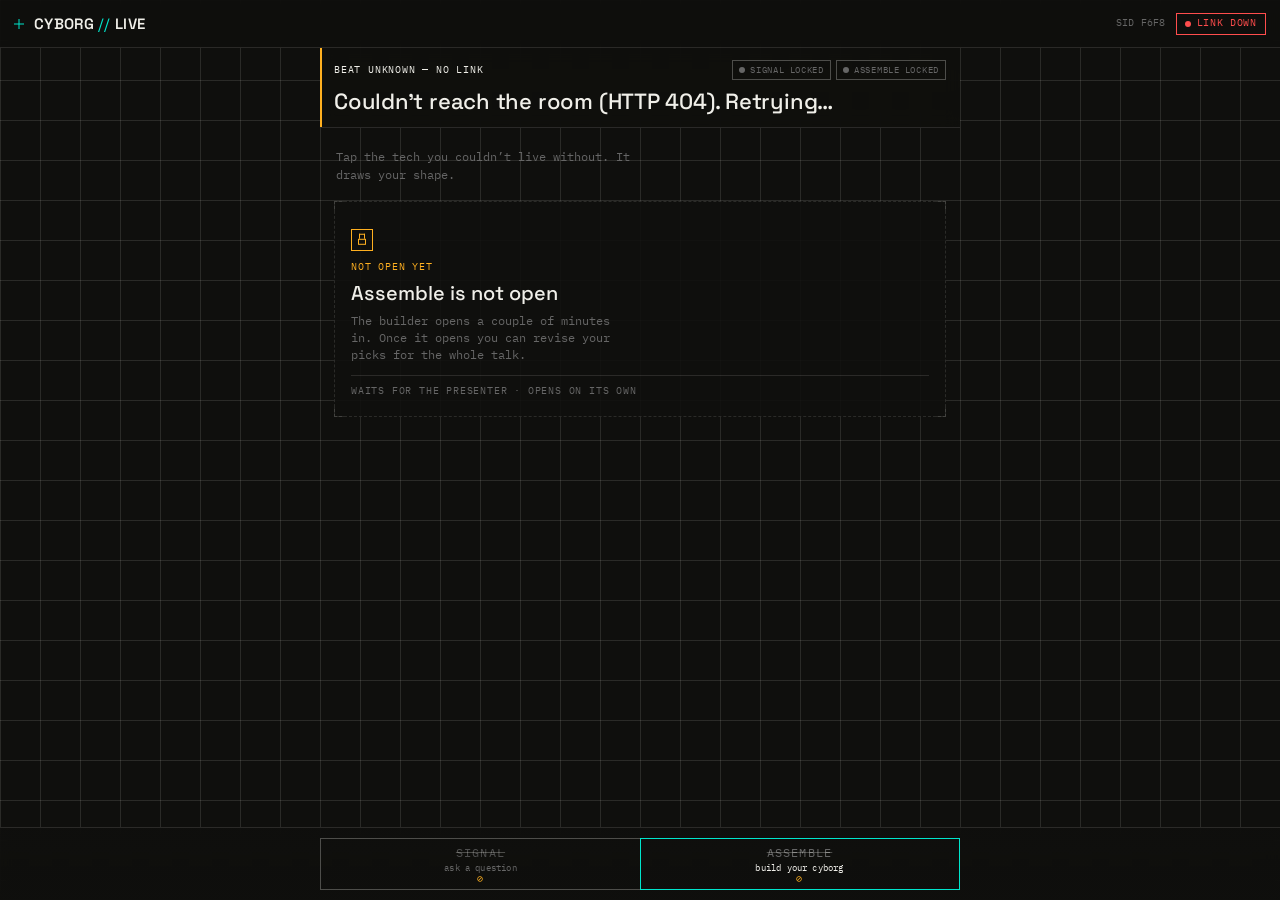
==== commit c3afea39: "expose the seven radar axes on both surfaces The axis label/desc/lo/hi strings have shipped in compo" ====
--- a/public/index.html
+++ b/public/index.html
@@ -125,6 +125,16 @@
            Vader is now a ghost polygon behind yours, not an endpoint ahead. -->
       <div class="radar-host" id="radar-host" role="img" aria-label="Your assemblage radar"></div>
 
+      <!-- Axis key. The seven spokes are otherwise only ever shown as
+           abbreviations; the desc/lo/hi strings are authored in
+           components.v2.json and were never rendered anywhere. -->
+      <details class="axis-key" id="axis-key">
+        <summary class="axis-key__summary">
+          <span class="micro-label">WHAT THE SEVEN SPOKES MEAN</span>
+        </summary>
+        <ul class="axis-key__list" id="axis-key-list"></ul>
+      </details>
+
       <div class="radar-legend" hidden>
         <label class="ghost-toggle">
           <input type="checkbox" id="ghost-toggle" checked>
--- a/public/app.css
+++ b/public/app.css
@@ -535,3 +535,64 @@
 
 /* System indexing nobody speaks out loud */
 .slot-idx { display: none; }
+
+/* ── axis key ────────────────────────────────────────────────────────
+   Collapsed by default: it's reference, not a step in the flow. But the
+   summary carries real scent so people know decoding is available. */
+.axis-key {
+  border-top: 1px solid var(--rule);
+  margin-top: 10px;
+  padding-top: 8px;
+}
+.axis-key__summary {
+  cursor: pointer;
+  list-style: none;
+  display: flex;
+  align-items: center;
+  gap: 6px;
+  min-height: var(--tap);
+  color: var(--mid);
+}
+.axis-key__summary::-webkit-details-marker { display: none; }
+.axis-key__summary::before {
+  content: '+';
+  font-family: var(--font-mono);
+  color: var(--accent);
+  font-size: 13px;
+}
+.axis-key[open] .axis-key__summary::before { content: '\2212'; }
+.axis-key[open] .axis-key__summary { color: var(--fg); }
+
+.axis-key__list {
+  list-style: none;
+  margin: 6px 0 4px;
+  padding: 0;
+  display: flex;
+  flex-direction: column;
+  gap: 10px;
+}
+.axis-key__row {
+  display: grid;
+  gap: 1px;
+  padding-bottom: 8px;
+  border-bottom: 1px solid var(--rule);
+}
+.axis-key__row:last-child { border-bottom: none; }
+.axis-key__name {
+  font-family: var(--font-mono);
+  font-size: 11px;
+  letter-spacing: 0.08em;
+  text-transform: uppercase;
+  color: var(--fg);
+}
+.axis-key__desc {
+  font-size: 12px;
+  line-height: 1.35;
+  color: rgba(240, 239, 233, 0.62);
+}
+.axis-key__scale {
+  font-family: var(--font-mono);
+  font-size: 10px;
+  letter-spacing: 0.03em;
+  color: var(--accent);
+}
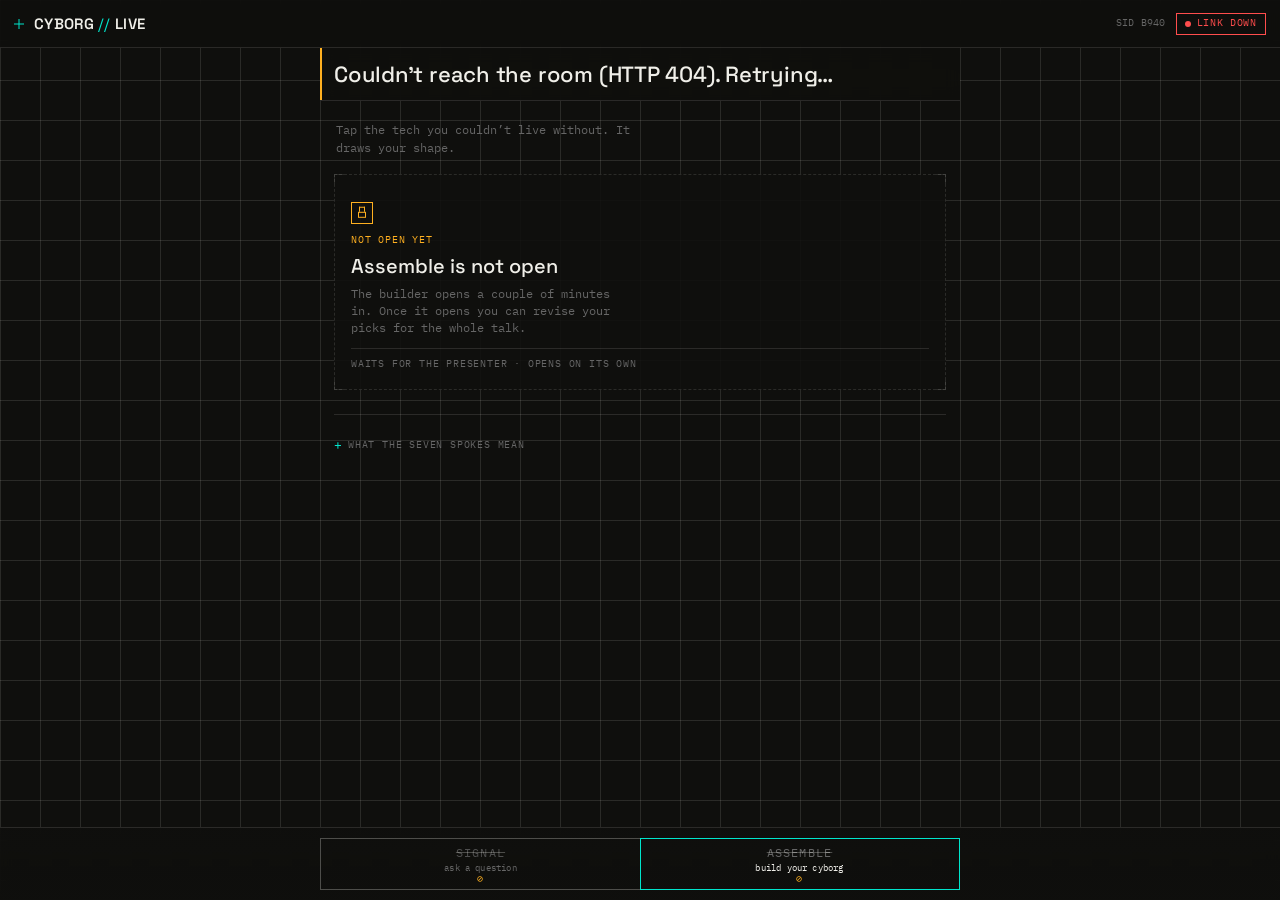
==== commit d9052de9: "app: reclaim vertical space; fix axis key hidden at zero picks - drop the cuebar meta tile (beat nam" ====
--- a/public/index.html
+++ b/public/index.html
@@ -125,16 +125,6 @@
            Vader is now a ghost polygon behind yours, not an endpoint ahead. -->
       <div class="radar-host" id="radar-host" role="img" aria-label="Your assemblage radar"></div>
 
-      <!-- Axis key. The seven spokes are otherwise only ever shown as
-           abbreviations; the desc/lo/hi strings are authored in
-           components.v2.json and were never rendered anywhere. -->
-      <details class="axis-key" id="axis-key">
-        <summary class="axis-key__summary">
-          <span class="micro-label">WHAT THE SEVEN SPOKES MEAN</span>
-        </summary>
-        <ul class="axis-key__list" id="axis-key-list"></ul>
-      </details>
-
       <div class="radar-legend" hidden>
         <label class="ghost-toggle">
           <input type="checkbox" id="ghost-toggle" checked>
@@ -143,6 +133,16 @@
         <p class="radar-note micro-label" id="radar-note">PICK COMPONENTS TO DRAW YOUR SHAPE</p>
       </div>
     </div>
+
+    <!-- Axis key. Lives OUTSIDE #spectrum-panel on purpose: that panel is
+         collapsed at zero picks, and the key is reference you need BEFORE
+         you pick anything. Rendered from components.v2.json. -->
+    <details class="axis-key" id="axis-key">
+      <summary class="axis-key__summary">
+        <span class="micro-label">WHAT THE SEVEN SPOKES MEAN</span>
+      </summary>
+      <ul class="axis-key__list" id="axis-key-list"></ul>
+    </details>
 
     <div class="slots" id="slots">
       <!-- slot groups injected by app.js -->
--- a/public/app.css
+++ b/public/app.css
@@ -596,3 +596,24 @@
   letter-spacing: 0.03em;
   color: var(--accent);
 }
+
+/* ── collapsed transmit ──────────────────────────────────────────────
+   After a clean send the panel is a receipt, not a CTA. Drop the handle
+   field, the scent line and the hint; keep a compact SENT button so a
+   re-transmit is still one tap away. Re-expands the moment picks change. */
+.transmit-panel.is-collapsed { padding-top: 8px; padding-bottom: 8px; }
+.transmit-panel.is-collapsed .field,
+.transmit-panel.is-collapsed .btn-scent,
+.transmit-panel.is-collapsed .transmit-hint { display: none; }
+.transmit-panel.is-collapsed .transmit-btn {
+  min-height: 38px;
+  background: transparent;
+  color: var(--accent);
+  border-color: var(--rule-strong);
+  flex-direction: row;
+  gap: 8px;
+}
+.transmit-panel.is-collapsed .send-label { font-size: 11px; letter-spacing: 0.12em; }
+
+/* stale = picks changed since the last send; pull attention back */
+.transmit-panel.is-stale .transmit-btn { background: var(--accent); color: var(--bg); }
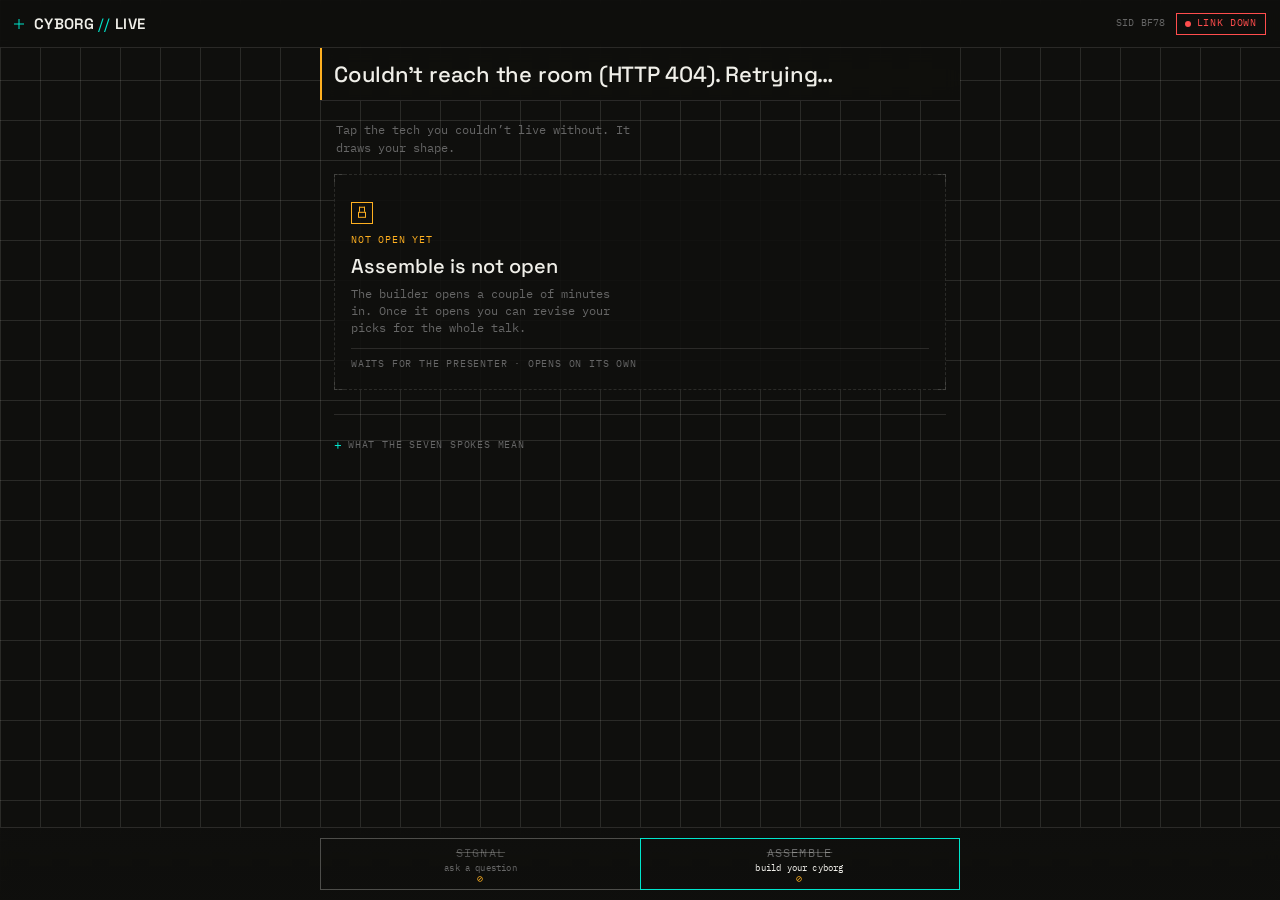
==== commit 9895e946: "app: cache-bust static assets; slim the floating transmit panel ROOT CAUSE of the axis key showing n" ====
--- a/public/index.html
+++ b/public/index.html
@@ -9,8 +9,8 @@
   <link rel="preconnect" href="https://fonts.googleapis.com">
   <link rel="preconnect" href="https://fonts.gstatic.com" crossorigin>
   <link href="https://fonts.googleapis.com/css2?family=Space+Grotesk:wght@400;500;600&family=IBM+Plex+Mono:wght@400;500&display=swap" rel="stylesheet">
-  <link rel="stylesheet" href="shared.css">
-  <link rel="stylesheet" href="app.css">
+  <link rel="stylesheet" href="shared.css?v=20260911d">
+  <link rel="stylesheet" href="app.css?v=20260911d">
 </head>
 <body>
 
@@ -66,13 +66,11 @@
           placeholder="What do you want to ask?" autocomplete="off" spellcheck="true"></textarea>
       </div>
 
-      <div class="field">
-        <div class="field-row">
-          <label class="micro-label" for="handle">HANDLE <span class="opt">(optional)</span></label>
-          <span class="readout counter is-dim" id="handle-counter">00/24</span>
-        </div>
+      <div class="field is-bare">
+        <label class="sr-only" for="handle">Handle (optional)</label>
+        <span class="readout counter is-dim sr-only" id="handle-counter">00/24</span>
         <input id="handle" name="handle" class="input" type="text" maxlength="24"
-          placeholder="anon" autocomplete="nickname" autocapitalize="off">
+          placeholder="name or initials (optional)" autocomplete="nickname" autocapitalize="off">
       </div>
 
       <div class="form-foot">
@@ -151,11 +149,12 @@
 
     <div class="fui-panel transmit-panel" id="transmit-panel">
       <span class="fui-corners" aria-hidden="true"></span>
-      <div class="field">
-        <div class="field-row">
-          <label class="micro-label" for="handle-2">HANDLE <span class="opt">(optional, shared with Signal)</span></label>
-        </div>
-        <input id="handle-2" class="input" type="text" maxlength="24" placeholder="anon" autocomplete="nickname" autocapitalize="off">
+      <!-- Label lives in the placeholder: this panel floats over the component
+           list, so every fixed row it carries is a row of catalog the user
+           cannot see. Visually-hidden label kept for screen readers. -->
+      <div class="field is-bare">
+        <label class="sr-only" for="handle-2">Handle (optional, shared with Signal)</label>
+        <input id="handle-2" class="input" type="text" maxlength="24" placeholder="name or initials (optional)" autocomplete="nickname" autocapitalize="off">
       </div>
       <p class="inline-error" id="assemble-error" role="alert" hidden></p>
       <button class="btn is-filled transmit-btn" id="transmit-btn" type="button" disabled>
@@ -204,7 +203,7 @@
   </div>
 </nav>
 
-<script src="radar.js" defer></script>
-<script src="app.js" defer></script>
+<script src="radar.js?v=20260911d" defer></script>
+<script src="app.js?v=20260911d" defer></script>
 </body>
 </html>
--- a/public/app.css
+++ b/public/app.css
@@ -617,3 +617,61 @@
 
 /* stale = picks changed since the last send; pull attention back */
 .transmit-panel.is-stale .transmit-btn { background: var(--accent); color: var(--bg); }
+
+/* screen-reader-only: keeps the label for AT after the visual one is dropped */
+.sr-only {
+  position: absolute;
+  width: 1px; height: 1px;
+  padding: 0; margin: -1px;
+  overflow: hidden;
+  clip: rect(0 0 0 0);
+  white-space: nowrap;
+  border: 0;
+}
+
+/* ── floating transmit: minimum viable rows ──────────────────────────
+   This panel is sticky, so every row it carries permanently covers part
+   of the component list underneath. Keep it to input + button. */
+.transmit-panel {
+  padding-top: 10px;
+  padding-bottom: 10px;
+  display: flex;
+  flex-direction: column;
+  gap: 8px;
+}
+.transmit-panel .field.is-bare { margin: 0; }
+.transmit-panel .input {
+  min-height: 40px;
+  font-size: 13px;
+}
+.transmit-panel .transmit-btn { min-height: 48px; }
+.transmit-panel .transmit-hint {
+  margin: 0;
+  font-size: 10px;
+  line-height: 1.2;
+}
+/* the corner ticks are decoration on a panel that now needs every pixel */
+.transmit-panel .fui-corners { display: none; }
+
+/* Collapsed (clean send): drop to a single compact receipt row. */
+.transmit-panel.is-collapsed {
+  padding-top: 6px;
+  padding-bottom: 6px;
+  gap: 0;
+}
+.transmit-panel.is-collapsed .field,
+.transmit-panel.is-collapsed .btn-scent,
+.transmit-panel.is-collapsed .send-arrow,
+.transmit-panel.is-collapsed .transmit-hint { display: none; }
+.transmit-panel.is-collapsed .transmit-btn {
+  min-height: 34px;
+  background: transparent;
+  color: var(--accent);
+  border-color: var(--rule-strong);
+  flex-direction: row;
+  gap: 8px;
+}
+.transmit-panel.is-collapsed .send-label { font-size: 11px; letter-spacing: 0.12em; }
+
+/* stale = picks changed since the last send; pull attention back */
+.transmit-panel.is-stale .transmit-btn { background: var(--accent); color: var(--bg); }
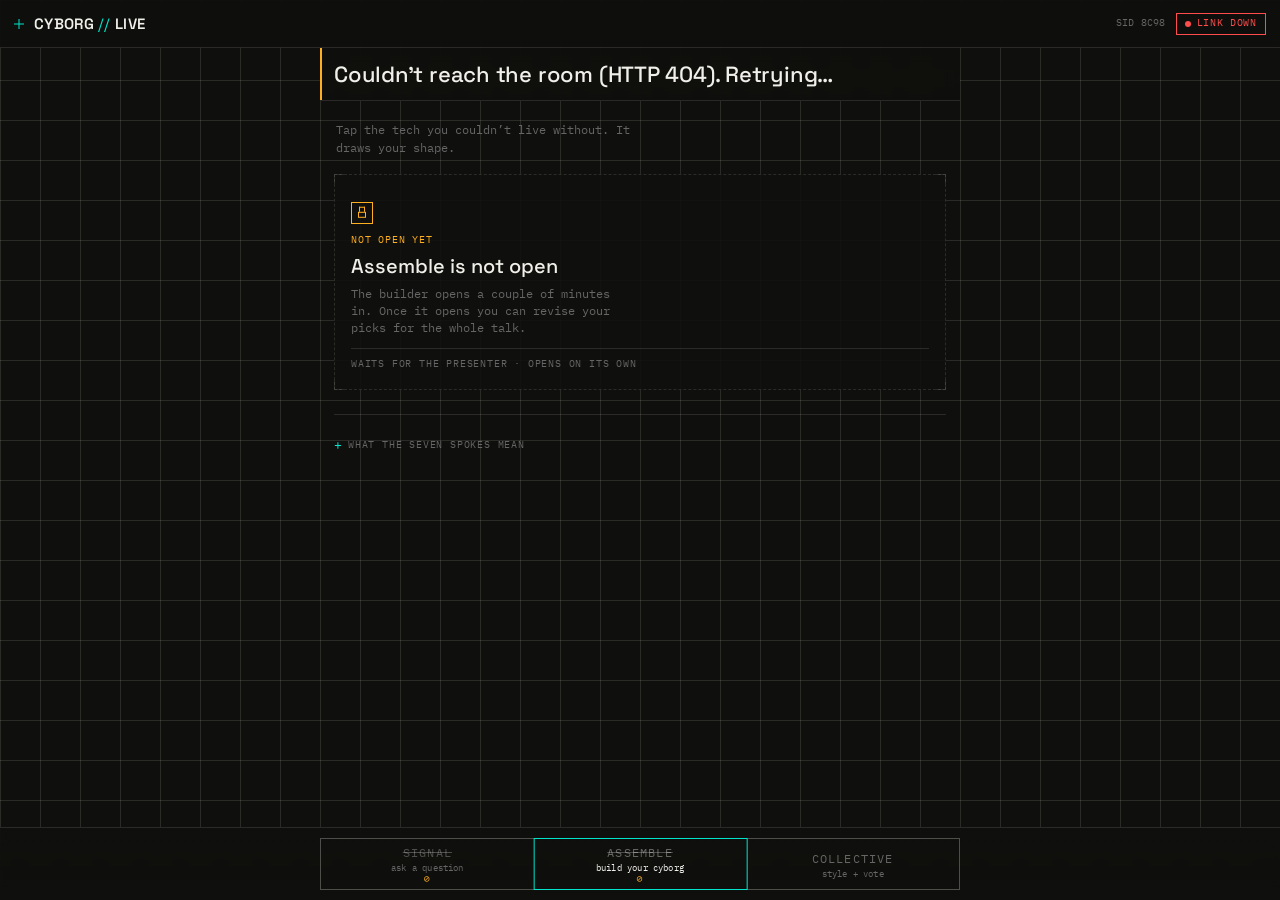
==== commit ab54115e: "COLLECTIVE tab frontend: style ideas, story voting, presenter pin control, RPG resolution - public/i" ====
--- a/public/index.html
+++ b/public/index.html
@@ -188,17 +188,84 @@
       <p class="micro-label card-status" id="card-status" aria-live="polite"></p>
     </div>
   </section>
+
+  <!-- ================= MODE C: COLLECTIVE ================= -->
+  <section class="mode" id="mode-collective" data-mode="collective" aria-labelledby="tab-collective" hidden>
+    <div class="mode-head">
+      <p class="mode-sub">Pitch a look for the room's apps, or vote up the story the room is building.</p>
+    </div>
+
+    <!-- sub-tabs: two functions, one tab, kept distinct rather than stacked -->
+    <div class="subseg" role="tablist" aria-label="Collective section">
+      <button class="subseg-btn is-on" id="subtab-style" role="tab" aria-selected="true" aria-controls="sub-style" type="button">
+        <span class="subseg-name">STYLE IDEAS</span>
+      </button>
+      <button class="subseg-btn" id="subtab-votes" role="tab" aria-selected="false" aria-controls="sub-votes" type="button">
+        <span class="subseg-name">STORY VOTES</span>
+      </button>
+    </div>
+
+    <!-- ---- sub-section: STYLE IDEAS ---- -->
+    <div class="submode" id="sub-style" data-sub="style">
+      <form class="fui-panel style-form" id="style-form" novalidate>
+        <span class="fui-corners" aria-hidden="true"></span>
+
+        <div class="field">
+          <div class="field-row">
+            <label class="micro-label" for="style-text">RESTYLE IDEA</label>
+            <span class="readout counter" id="style-counter" aria-live="polite">000<span class="counter-sep">/</span>120</span>
+          </div>
+          <textarea id="style-text" name="text" class="textarea" rows="3" maxlength="120"
+            placeholder="e.g. make it look like a 1970s NASA mission patch, orange and cream" autocomplete="off" spellcheck="true"></textarea>
+        </div>
+
+        <div class="field is-bare">
+          <label class="sr-only" for="handle-3">Handle (optional, shared with Signal)</label>
+          <input id="handle-3" class="input" type="text" maxlength="24" placeholder="name or initials (optional)" autocomplete="nickname" autocapitalize="off">
+        </div>
+
+        <div class="form-foot">
+          <p class="inline-error" id="style-error" role="alert" hidden></p>
+          <button class="btn is-primary send-btn" id="style-send-btn" type="submit" disabled>
+            <span class="send-label">SEND IDEA</span><span class="btn-scent">goes to the room's style feed</span>
+            <span class="send-arrow" aria-hidden="true">→</span>
+          </button>
+        </div>
+      </form>
+
+      <div class="log">
+        <div class="log-head">
+          <span class="micro-label">STYLE FEED</span>
+          <span class="readout micro-label" id="style-feed-count">000</span>
+        </div>
+        <ol class="log-list" id="style-feed-list" aria-live="polite">
+          <li class="log-empty micro-label">NO STYLE IDEAS YET — BE FIRST</li>
+        </ol>
+      </div>
+    </div>
+
+    <!-- ---- sub-section: STORY VOTES ---- -->
+    <div class="submode" id="sub-votes" data-sub="votes" hidden>
+      <p class="micro-label vote-hint" id="vote-format-title">BUILD THE WORLD TOGETHER</p>
+      <div class="vote-slots" id="vote-slots">
+        <p class="micro-label slots-loading" id="vote-slots-loading">LOADING SLOTS…</p>
+      </div>
+    </div>
+  </section>
 </main>
 
 <!-- ================= MODE SWITCH ================= -->
 <nav class="modebar" aria-label="Mode">
-  <div class="seg" role="tablist">
+  <div class="seg seg-3" role="tablist">
     <button class="seg-btn" id="tab-signal" role="tab" aria-selected="false" aria-controls="mode-signal" data-mode="signal" type="button">
       <span class="seg-name">SIGNAL</span><span class="seg-scent">ask a question</span>
     </button>
     <button class="seg-btn is-on" id="tab-assemble" role="tab" aria-selected="true" aria-controls="mode-assemble" data-mode="assemble" type="button">
       <span class="seg-name">ASSEMBLE</span><span class="seg-scent">build your cyborg</span>
     </button>
+    <button class="seg-btn" id="tab-collective" role="tab" aria-selected="false" aria-controls="mode-collective" data-mode="collective" type="button">
+      <span class="seg-name">COLLECTIVE</span><span class="seg-scent">style + vote</span>
+    </button>
     <span class="seg-indicator" aria-hidden="true"></span>
   </div>
 </nav>
--- a/public/shared.css
+++ b/public/shared.css
@@ -45,6 +45,10 @@
 }
 h1, h2, h3, h4 { font-family: var(--font-display); font-weight: 500; margin: 0; letter-spacing: -0.01em; }
 p { margin: 0; }
+/* blockquote carries a UA default margin-inline: 40px, which pushed every
+   quote slide 40px right of the 96px pad the rest of the deck aligns to.
+   Measured: quote slides sat at left=136 vs 96 everywhere else. */
+blockquote, figure { margin: 0; }
 button, input, textarea, select {
   font: inherit;
   color: inherit;
--- a/public/app.css
+++ b/public/app.css
@@ -302,11 +302,11 @@
 
 .radar__label {
   fill: var(--fg); font-size: 9px; letter-spacing: 0.06em;
-  text-transform: uppercase; font-family: var(--mono, monospace);
+  text-transform: uppercase; font-family: var(--font-mono);
 }
 .radar__val {
   fill: var(--accent); font-size: 9px;
-  font-family: var(--mono, monospace);
+  font-family: var(--font-mono);
 }
 
 .radar-legend {
@@ -470,6 +470,13 @@
   transition: transform var(--t-med) var(--ease);
 }
 .seg[data-on="assemble"] .seg-indicator { transform: translateX(100%); }
+
+/* three-tab variant (COLLECTIVE added alongside SIGNAL/ASSEMBLE) */
+.seg.seg-3 { grid-template-columns: repeat(3, 1fr); }
+.seg.seg-3 .seg-indicator { width: calc(33.333% + 1px); }
+.seg.seg-3[data-on="signal"] .seg-indicator { transform: translateX(0); }
+.seg.seg-3[data-on="assemble"] .seg-indicator { transform: translateX(100%); }
+.seg.seg-3[data-on="collective"] .seg-indicator { transform: translateX(200%); }
 
 /* ---------- toast-ish system line ---------- */
 .sysline {
@@ -675,3 +682,96 @@
 
 /* stale = picks changed since the last send; pull attention back */
 .transmit-panel.is-stale .transmit-btn { background: var(--accent); color: var(--bg); }
+
+
+/* ═══════════════════════════════════════════════════════════════════
+   MODE C: COLLECTIVE — style ideas + story voting/pinning
+   ═══════════════════════════════════════════════════════════════════ */
+
+/* ---------- sub-tabs (STYLE IDEAS / STORY VOTES) ---------- */
+.subseg {
+  display: grid; grid-template-columns: 1fr 1fr;
+  border: 1px solid var(--rule-strong);
+  height: 44px;
+}
+.subseg-btn {
+  display: flex; align-items: center; justify-content: center;
+  min-height: var(--tap);
+  font-size: 11px; letter-spacing: 0.09em; text-transform: uppercase;
+  color: var(--mid);
+  border-right: 1px solid var(--rule-strong);
+  transition: color var(--t-fast) var(--ease), background var(--t-fast) var(--ease);
+}
+.subseg-btn:last-child { border-right: 0; }
+.subseg-btn.is-on { color: var(--fg); background: rgba(0, 229, 204, 0.06); }
+.subseg-btn.is-on .subseg-name { color: var(--accent); }
+.submode[hidden] { display: none; }
+.submode { display: flex; flex-direction: column; gap: 14px; }
+
+/* ---------- style idea form (mirrors .signal-form, 120-char cap) ---------- */
+.style-form { display: flex; flex-direction: column; gap: 14px; }
+
+/* new style-idea feed items get a brief entrance pulse, same accent language
+   as the rest of the app; respects prefers-reduced-motion globally */
+.log-item.is-new-pulse { border-left-color: var(--accent); animation: style-pulse 700ms var(--ease); }
+@keyframes style-pulse {
+  0% { background: rgba(0, 229, 204, 0.14); }
+  100% { background: rgba(15, 15, 13, 0.8); }
+}
+
+/* ---------- story-vote slots ---------- */
+.vote-hint { padding: 2px 2px 0; text-align: center; }
+.vote-slots { display: flex; flex-direction: column; gap: 12px; }
+.vote-slot { padding: 12px 12px 10px; display: flex; flex-direction: column; gap: 10px; }
+.vote-slot-head { display: flex; flex-direction: column; gap: 2px; }
+.vote-slot-name { font-size: 16px; text-transform: uppercase; letter-spacing: 0.01em; }
+.vote-slot-hint { font-size: 10px; }
+
+.vote-card-list { display: flex; flex-direction: column; gap: 8px; }
+.vote-card-empty { padding: 12px; border: 1px dashed var(--rule); text-align: center; }
+
+.vote-card {
+  display: grid; grid-template-columns: 1fr auto; align-items: center; gap: 10px;
+  padding: 10px 10px 10px 12px;
+  border: 1px solid var(--rule);
+  border-left: 2px solid var(--rule-strong);
+  background: rgba(240, 239, 233, 0.015);
+  transition: border-color var(--t-med) var(--ease), background var(--t-med) var(--ease);
+}
+.vote-card-main { display: flex; flex-direction: column; gap: 4px; min-width: 0; }
+.vote-card-text { font-size: 13px; line-height: 1.4; overflow-wrap: anywhere; color: var(--fg); }
+.vote-card-who { font-size: 9px; }
+
+/* PINNED — a state distinct from "has votes": presenter authority, not the room's count */
+.vote-card.is-pinned { border-left-color: var(--accent); background: rgba(0, 229, 204, 0.05); }
+.vote-pin-badge {
+  display: inline-flex; align-self: flex-start;
+  padding: 2px 6px; margin-bottom: 1px;
+  border: 1px solid var(--accent); color: var(--accent);
+  font-size: 9px; letter-spacing: 0.1em;
+}
+.vote-pin-badge::before { content: "\2605\0020"; } /* star glyph */
+
+/* upvote tap target — >=44px per Norman touch-target requirement, distinct
+   visual "pressed" state once voted vs. not-yet-voted (mapping: up arrow = more votes) */
+.vote-btn {
+  display: flex; flex-direction: column; align-items: center; justify-content: center; gap: 1px;
+  min-width: 52px; min-height: 44px; padding: 4px 8px;
+  border: 1px solid var(--rule-strong);
+  color: var(--mid);
+  transition: border-color var(--t-fast) var(--ease), color var(--t-fast) var(--ease), background var(--t-fast) var(--ease);
+}
+.vote-btn:active { transform: scale(0.97); }
+.vote-btn-arrow { font-size: 11px; line-height: 1; }
+.vote-btn-count { font-size: 14px; line-height: 1; }
+.vote-btn.is-voted { border-color: var(--accent); color: var(--accent); background: rgba(0, 229, 204, 0.06); }
+.vote-btn.is-pending { opacity: 0.7; }
+/* feedback pulse on a vote landing (own tap or someone else's, via SSE) */
+.vote-btn.is-pulsing { animation: vote-pulse 400ms var(--ease); }
+@keyframes vote-pulse {
+  0% { background: rgba(0, 229, 204, 0.28); }
+  100% { background: transparent; }
+}
+@media (prefers-reduced-motion: reduce) {
+  .vote-btn.is-pulsing, .log-item.is-new-pulse { animation: none; }
+}
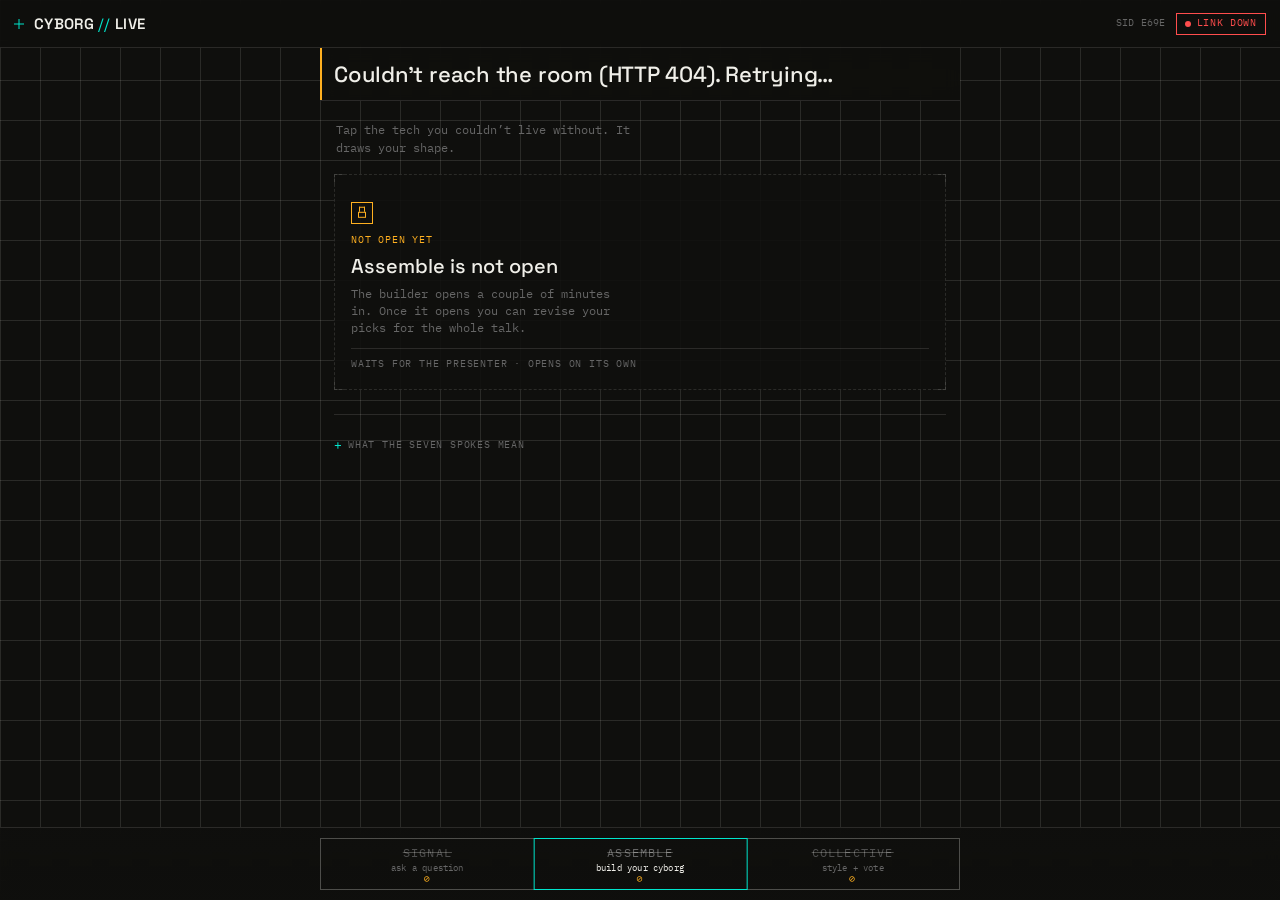
==== commit cfce2e42: "COLLECTIVE: cued gate, writable game blanks, restyle + game beat in miami deck Fixes 'nothing to sel" ====
--- a/public/index.html
+++ b/public/index.html
@@ -9,8 +9,8 @@
   <link rel="preconnect" href="https://fonts.googleapis.com">
   <link rel="preconnect" href="https://fonts.gstatic.com" crossorigin>
   <link href="https://fonts.googleapis.com/css2?family=Space+Grotesk:wght@400;500;600&family=IBM+Plex+Mono:wght@400;500&display=swap" rel="stylesheet">
-  <link rel="stylesheet" href="shared.css?v=20260911d">
-  <link rel="stylesheet" href="app.css?v=20260911d">
+  <link rel="stylesheet" href="shared.css?v=20260924a">
+  <link rel="stylesheet" href="app.css?v=20260924a">
 </head>
 <body>
 
@@ -192,21 +192,22 @@
   <!-- ================= MODE C: COLLECTIVE ================= -->
   <section class="mode" id="mode-collective" data-mode="collective" aria-labelledby="tab-collective" hidden>
     <div class="mode-head">
-      <p class="mode-sub">Pitch a look for the room's apps, or vote up the story the room is building.</p>
+      <p class="mode-sub">Two things the room makes together: a new look for Marcel's space apps, and the game we play at the end.</p>
     </div>
 
     <!-- sub-tabs: two functions, one tab, kept distinct rather than stacked -->
     <div class="subseg" role="tablist" aria-label="Collective section">
       <button class="subseg-btn is-on" id="subtab-style" role="tab" aria-selected="true" aria-controls="sub-style" type="button">
-        <span class="subseg-name">STYLE IDEAS</span>
+        <span class="subseg-name">RESTYLE</span><span class="subseg-scent">pitch a look</span>
       </button>
       <button class="subseg-btn" id="subtab-votes" role="tab" aria-selected="false" aria-controls="sub-votes" type="button">
-        <span class="subseg-name">STORY VOTES</span>
+        <span class="subseg-name">BUILD THE GAME</span><span class="subseg-scent">add + vote</span>
       </button>
     </div>
 
     <!-- ---- sub-section: STYLE IDEAS ---- -->
     <div class="submode" id="sub-style" data-sub="style">
+      <p class="vote-intro">Two apps on screen share a default look nobody picked. <b>Describe a new one</b> — a palette, an era, a vibe. Marcel picks one and restyles it live.</p>
       <form class="fui-panel style-form" id="style-form" novalidate>
         <span class="fui-corners" aria-hidden="true"></span>
 
@@ -246,6 +247,7 @@
 
     <!-- ---- sub-section: STORY VOTES ---- -->
     <div class="submode" id="sub-votes" data-sub="votes" hidden>
+      <p class="vote-intro">Five blanks make the game. <b>Write an idea</b> for any blank, or <b>▲ vote</b> for one you like. Top votes go in, and Marcel can pin a favorite.</p>
       <p class="micro-label vote-hint" id="vote-format-title">BUILD THE WORLD TOGETHER</p>
       <div class="vote-slots" id="vote-slots">
         <p class="micro-label slots-loading" id="vote-slots-loading">LOADING SLOTS…</p>
@@ -270,7 +272,7 @@
   </div>
 </nav>
 
-<script src="radar.js?v=20260911d" defer></script>
-<script src="app.js?v=20260911d" defer></script>
+<script src="radar.js?v=20260924a" defer></script>
+<script src="app.js?v=20260924a" defer></script>
 </body>
 </html>
--- a/public/app.css
+++ b/public/app.css
@@ -688,24 +688,44 @@
    MODE C: COLLECTIVE — style ideas + story voting/pinning
    ═══════════════════════════════════════════════════════════════════ */
 
-/* ---------- sub-tabs (STYLE IDEAS / STORY VOTES) ---------- */
+/* ---------- sub-tabs (RESTYLE / BUILD THE GAME) ---------- */
 .subseg {
   display: grid; grid-template-columns: 1fr 1fr;
   border: 1px solid var(--rule-strong);
-  height: 44px;
-}
+  min-height: 52px;
+}
+.subseg[hidden] { display: none; }
 .subseg-btn {
-  display: flex; align-items: center; justify-content: center;
+  display: flex; flex-direction: column; align-items: center; justify-content: center; gap: 2px;
   min-height: var(--tap);
   font-size: 11px; letter-spacing: 0.09em; text-transform: uppercase;
   color: var(--mid);
   border-right: 1px solid var(--rule-strong);
   transition: color var(--t-fast) var(--ease), background var(--t-fast) var(--ease);
 }
+.subseg-scent { font-size: 9px; letter-spacing: 0.06em; text-transform: none; color: var(--mid); }
 .subseg-btn:last-child { border-right: 0; }
 .subseg-btn.is-on { color: var(--fg); background: rgba(0, 229, 204, 0.06); }
 .subseg-btn.is-on .subseg-name { color: var(--accent); }
 .submode[hidden] { display: none; }
+
+/* one-line "what do I do here" above each sub-section */
+.vote-intro { font-size: 13px; line-height: 1.45; color: var(--mid); margin: 2px 2px 10px; }
+.vote-intro b { color: var(--fg); font-weight: 500; }
+.vote-slot-eg { font-size: 12px; line-height: 1.35; color: var(--mid); font-style: italic; }
+
+/* per-slot composer: every blank is writable, so nothing is ever a dead end */
+.add-piece { display: flex; flex-direction: column; gap: 6px; padding-top: 8px; border-top: 1px dashed var(--rule); }
+.add-piece-row { display: flex; gap: 8px; }
+.add-piece-input { flex: 1; min-width: 0; min-height: var(--tap); font-size: 16px; /* 16px stops iOS zoom-on-focus */ text-overflow: ellipsis; }
+.add-piece-btn {
+  flex: none; min-width: 64px; min-height: var(--tap);
+  border: 1px solid var(--accent); color: var(--accent);
+  font-size: 11px; letter-spacing: 0.1em;
+}
+.add-piece-btn:disabled { border-color: var(--rule-strong); color: var(--mid); }
+.add-piece-btn:not(:disabled):active { background: rgba(0, 229, 204, 0.14); }
+.add-piece-err[hidden] { display: none; }
 .submode { display: flex; flex-direction: column; gap: 14px; }
 
 /* ---------- style idea form (mirrors .signal-form, 120-char cap) ---------- */
